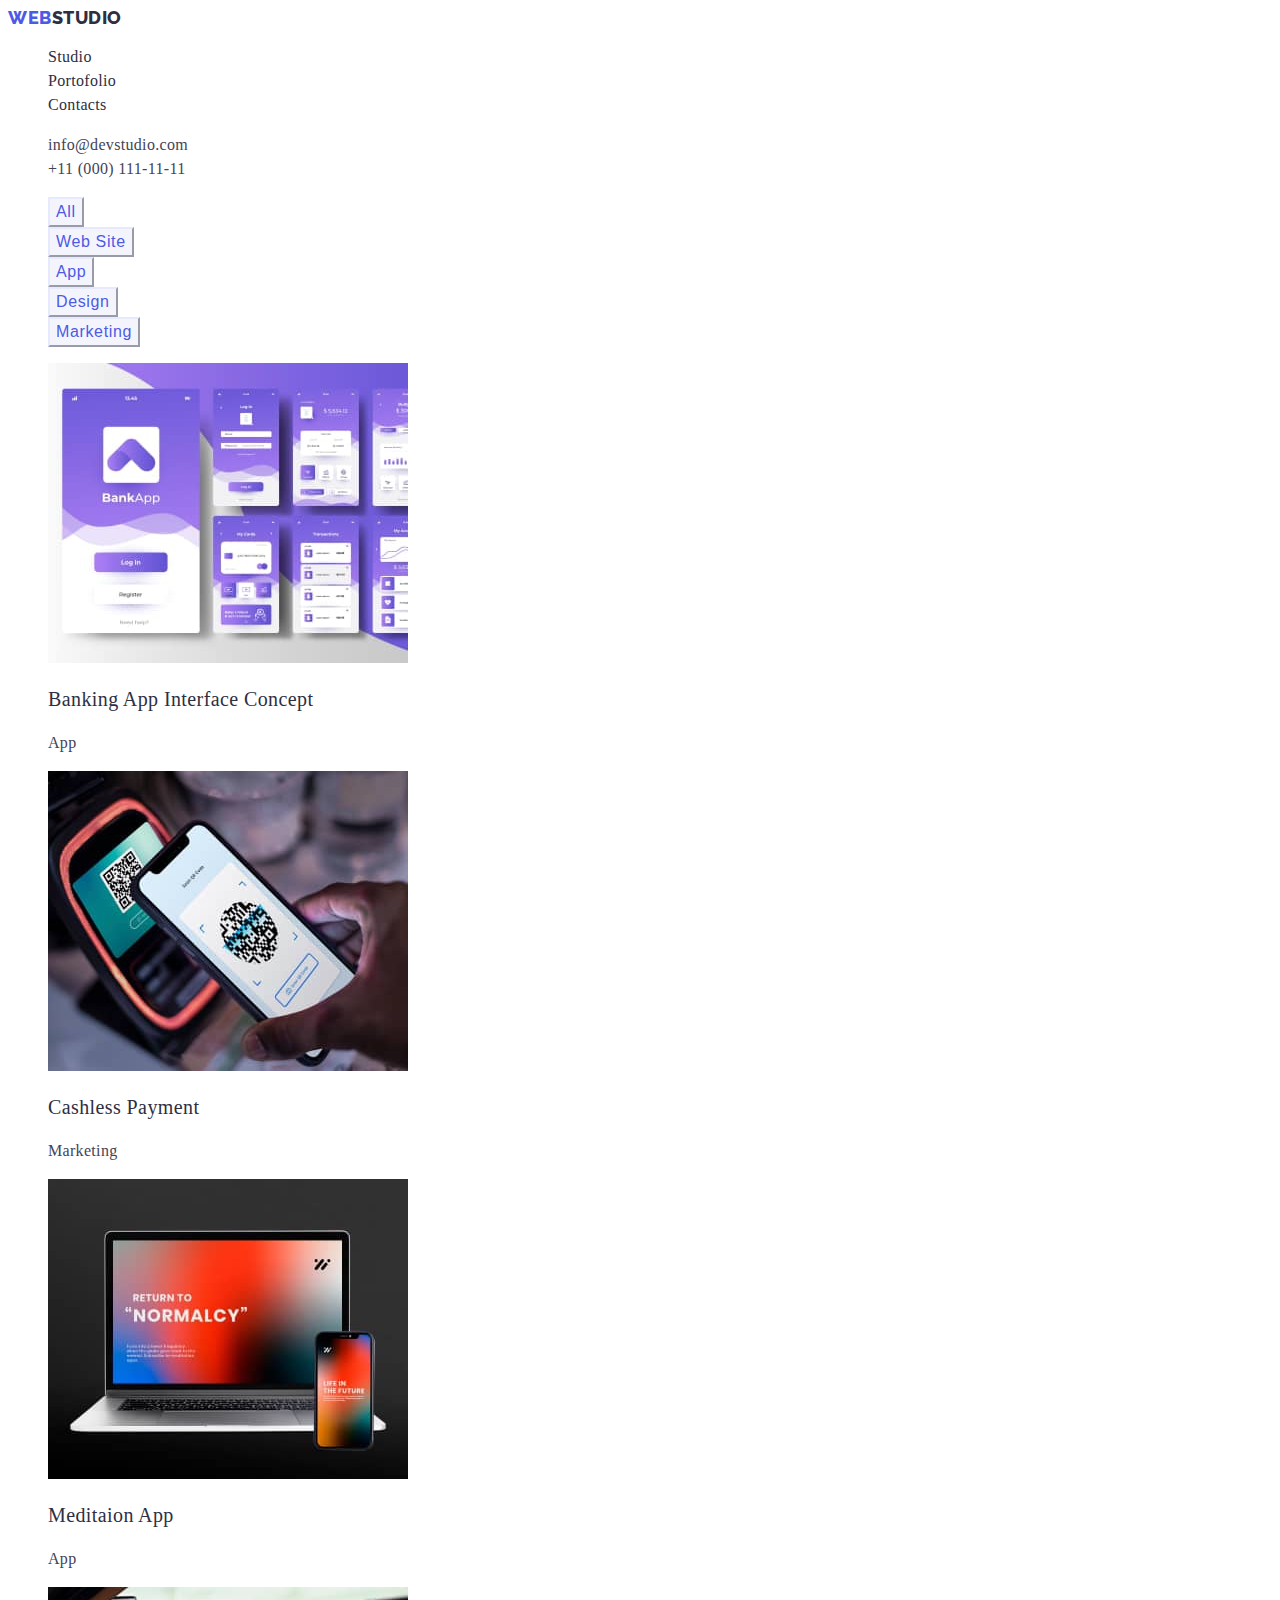
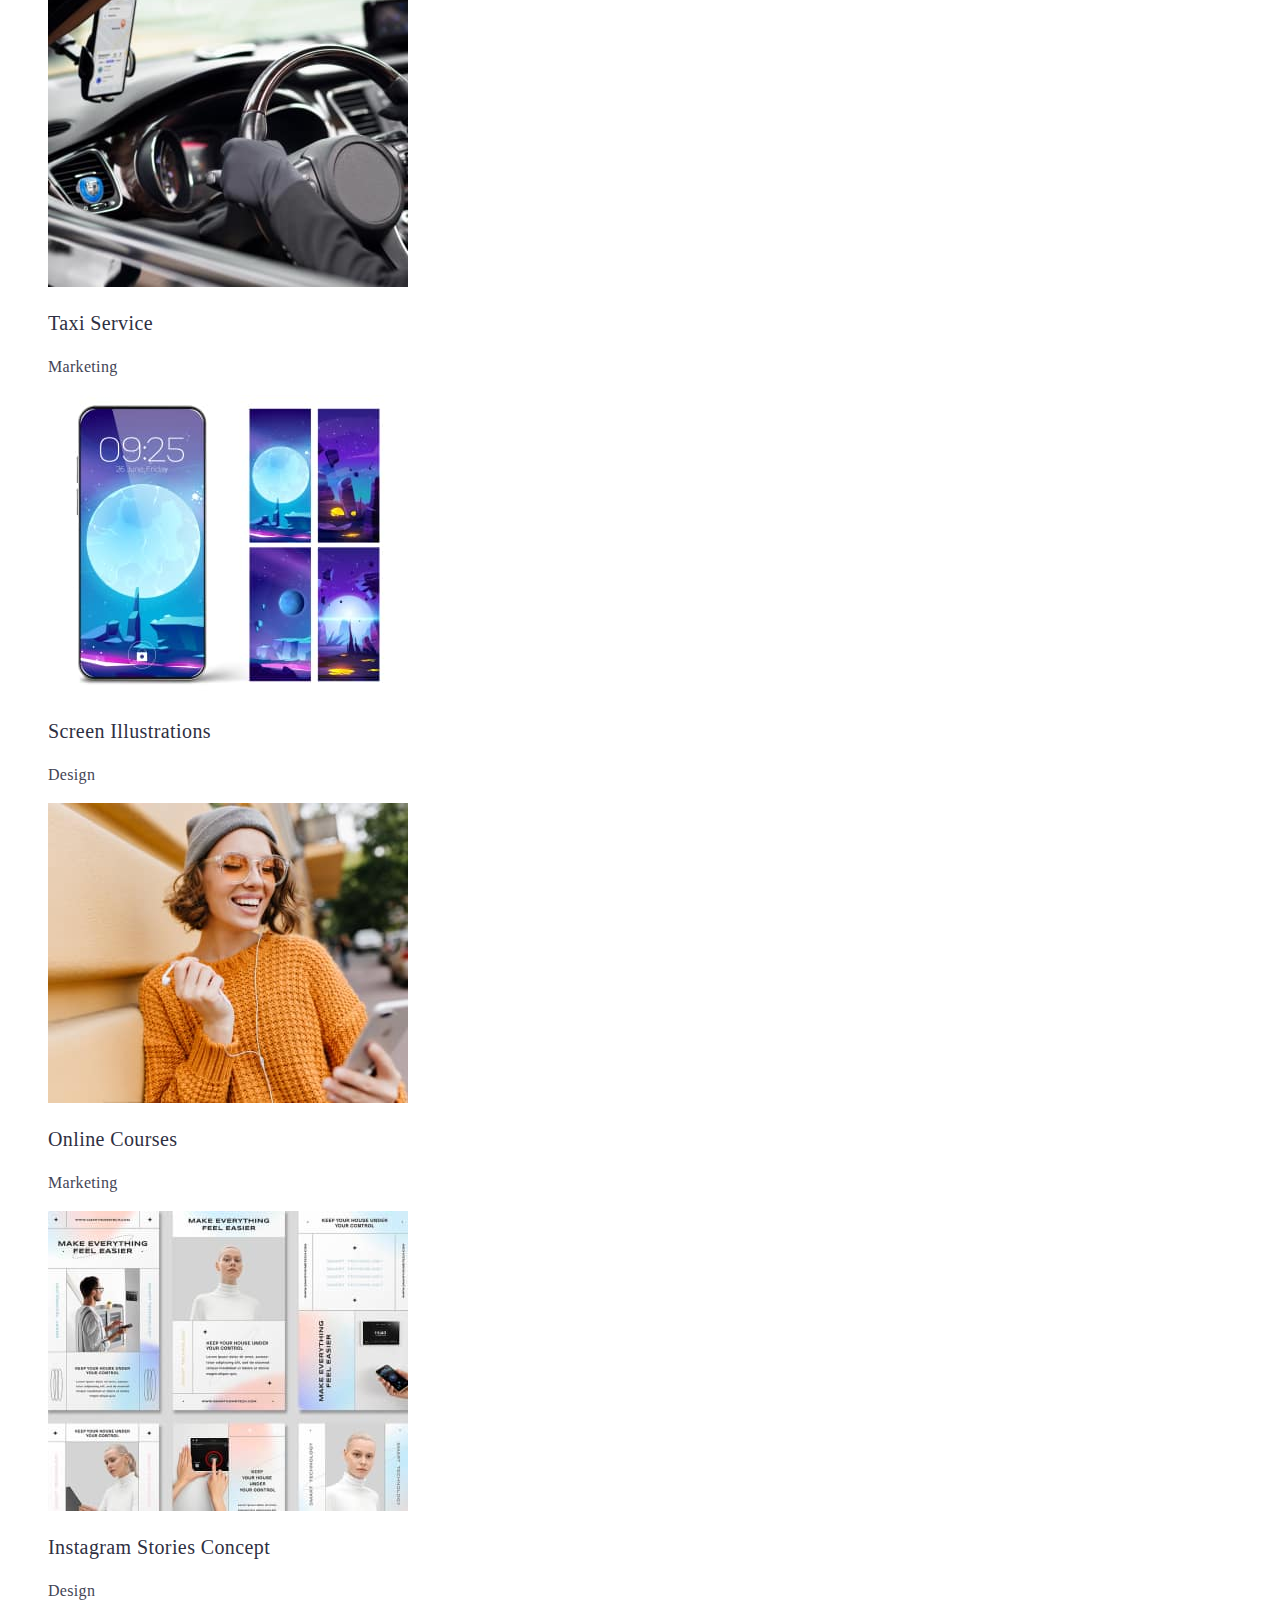
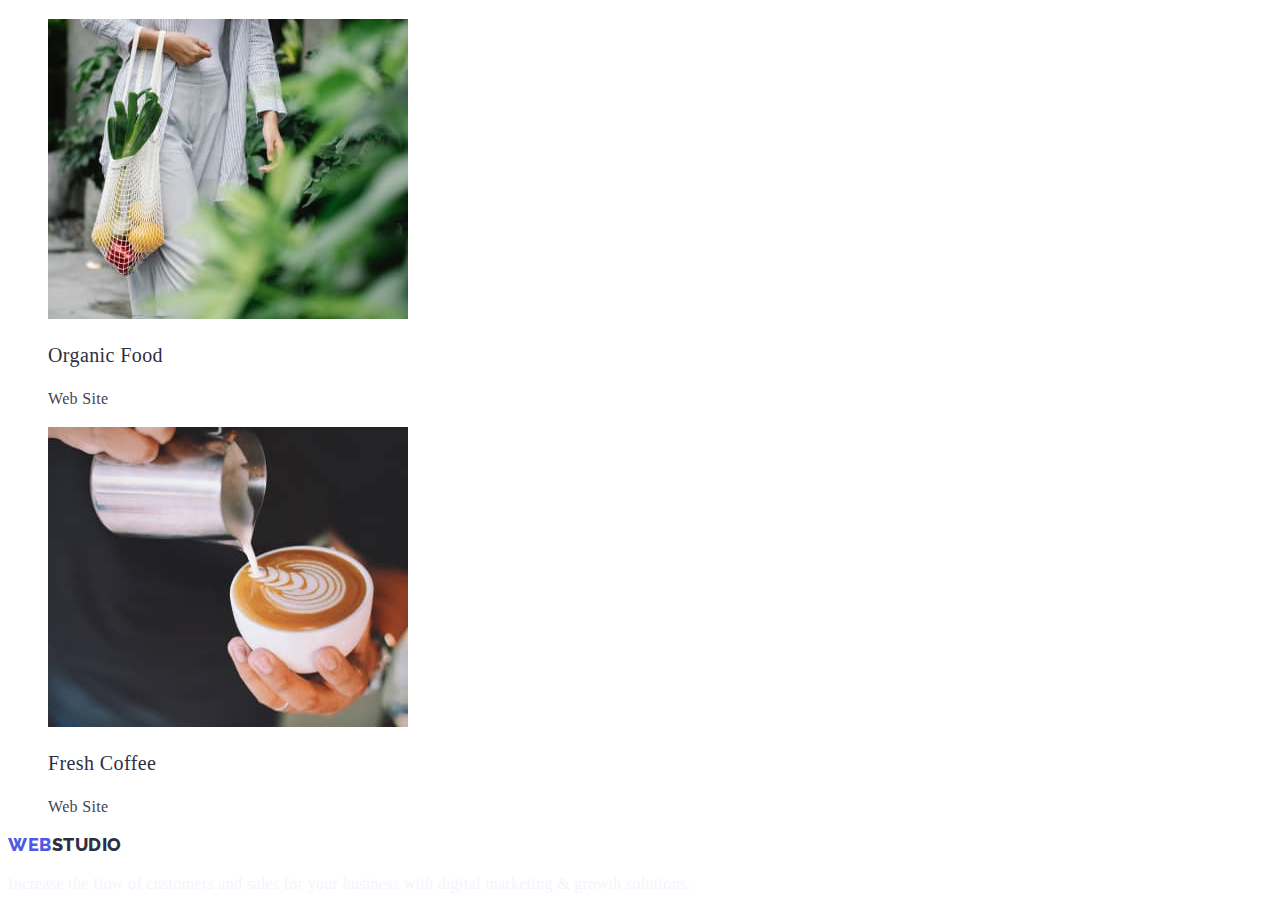
==== portfolio.html @ 12aa4af8 "lesson3" ====
<!DOCTYPE html>
<html lang="en">
  <head>
    <meta charset="UTF-8" />
    <meta name="viewport" content="width=device-width, initial-scale=1.0" />
    <link rel="preconnect" href="https://fonts.googleapis.com" />
    <link rel="preconnect" href="https://fonts.gstatic.com" crossorigin />
    <link
      href="https://fonts.googleapis.com/css2?family=Raleway:wght@700&family=Roboto:wght@400;500;700;900&display=swap"
      rel="stylesheet"
    />
    <link rel="stylesheet" href="./css/styles.css" />
    <title>hw-002</title>
  </head>
  <body>
    <!-- Header -->
    <header>
      <nav>
        <a href="./portfolio.html" class="logo-second-link"
          ><span class="logo-first-link">Web</span>Studio</a
        >
        <ul>
          <li><a href="./index.html" class="topline-words">Studio</a></li>
          <li>
            <a href="./portfolio.html" class="topline-words">Portofolio</a>
          </li>
          <li><a href="" class="topline-words">Contacts</a></li>
        </ul>
      </nav>
      <address>
        <ul>
          <li>
            <a href="mailto:info@devstudio.com" class="address-mail"
              >info@devstudio.com</a
            >
          </li>
          <li>
            <a href="tel:+110001111111" class="address-phone-number"
              >+11 (000) 111-11-11</a
            >
          </li>
        </ul>
      </address>
    </header>

    <main>
      <!-- Buttons -->
      <section>
        <ul>
          <li>
            <button type="button" class="filter-buttons">All</button>
          </li>
          <li>
            <button type="button" class="filter-buttons">Web Site</button>
          </li>
          <li>
            <button type="button" class="filter-buttons">App</button>
          </li>
          <li>
            <button type="button" class="filter-buttons">Design</button>
          </li>
          <li>
            <button type="button" class="filter-buttons">Marketing</button>
          </li>
        </ul>
      </section>

      <!-- Images cards -->

      <!-- Row one -->
      <section>
        <ul>
          <li>
            <img
              src="./images/image-one-hw2.jpg"
              alt="image-one-hw2"
              width="360"
            />
            <h3 class="image-card-header">Banking App Interface Concept</h3>
            <p class="image-card-paragraf">App</p>
          </li>
          <li>
            <img
              src="./images/image-two-hw2.jpg"
              alt="image-two-hw2"
              width="360"
            />
            <h3 class="image-card-header">Cashless Payment</h3>
            <p class="image-card-paragraf">Marketing</p>
          </li>
          <li>
            <img
              src="./images/image-three-hw2.jpg"
              alt="image-three-hw2"
              width="360"
            />
            <h3 class="image-card-header">Meditaion App</h3>
            <p class="image-card-paragraf">App</p>
          </li>

          <!-- Row two -->

          <li>
            <img
              src="./images/image-four-hw2.jpg"
              alt="image-four-hw2"
              width="360"
            />
            <h3 class="image-card-header">Taxi Service</h3>
            <p class="image-card-paragraf">Marketing</p>
          </li>
          <li>
            <img
              src="./images/image-five-hw2.jpg"
              alt="image-five-hw2"
              width="360"
            />
            <h3 class="image-card-header">Screen Illustrations</h3>
            <p class="image-card-paragraf">Design</p>
          </li>
          <li>
            <img
              src="./images/image-six-hw2.jpg"
              alt="image-six-hw2"
              width="360"
            />
            <h3 class="image-card-header">Online Courses</h3>
            <p class="image-card-paragraf">Marketing</p>
          </li>

          <!-- Row three -->

          <li>
            <img
              src="./images/image-seven-hw2.jpg"
              alt="image-seven-hw2"
              width="360"
            />
            <h3 class="image-card-header">Instagram Stories Concept</h3>
            <p class="image-card-paragraf">Design</p>
          </li>
          <li>
            <img
              src="./images/image-eight-hw2.jpg"
              alt="image-eight-hw2"
              width="360"
            />
            <h3 class="image-card-header">Organic Food</h3>
            <p class="image-card-paragraf">Web Site</p>
          </li>
          <li>
            <img
              src="./images/image-nine-hw2.jpg"
              alt="image-nine-hw2"
              width="360"
            />
            <h3 class="image-card-header">Fresh Coffee</h3>
            <p class="image-card-paragraf">Web Site</p>
          </li>
        </ul>
      </section>
    </main>

    <!-- Footer section -->
    <footer>
      <a href="./index.html" class="logo-second-link"
        ><span class="logo-first-link">Web</span>Studio</a
      >
      <p class="fotter-paragraf">
        Increase the flow of customers and sales for your business with digital
        marketing &amp; growth solutions.
      </p>
      <address></address>
    </footer>
  </body>
</html>
---- css/styles.css ----
:root {
  --text-font-family: "Roboto", sans-serif;
  --header-font-family: "Raleway", sans-serif;
  --iris-color: #4d5ae5;
  --navy-blue-color: #2e2f42;
  --white-color: #fff;
  --slate-color: #434455;
  --cloud-color: #f4f4fd;
  --cornflower-color: #e7e9fc;
  --ocean-color: #404bbf;
  --shadow-color: rgba(0, 0, 0, 0.15);
}

/* Global styles */

.body {
  font-family: var(--text-font-family);
}
a {
  text-decoration: none;
}

ul {
  list-style-type: none;
}

/* Classes */

.logo-first-link {
  font-family: var(--header-font-family);
  color: var(--iris-color);
  font-size: 18px;
  font-style: normal;
  font-weight: 800;
  line-height: 116.667%;
  letter-spacing: 0.54px;
  text-transform: uppercase;
}

.logo-second-link {
  font-family: var(--header-font-family);
  color: var(--navy-blue-color);
  font-size: 18px;
  font-style: normal;
  font-weight: 800;
  line-height: 116.667%;
  letter-spacing: 0.54px;
  text-transform: uppercase;
  text-decoration: none;
  list-style-type: none;
}

.topline-words {
  color: var(--navy-blue-color);
  font-size: 16px;
  font-style: normal;
  font-weight: 500;
  line-height: 150%;
  letter-spacing: 0.32px;
  text-decoration: none;
  list-style-type: none;
}

.topline-words:hover,
.topline-words:focus {
  color: var(--iris-color);
}

.address-mail {
  color: var(--slate-color);
  font-size: 16px;
  font-style: normal;
  font-weight: 400;
  line-height: 150%;
  letter-spacing: 0.32px;
  text-decoration: none;
  list-style-type: none;
}

.address-mail:hover,
.address-pmail:focus {
  color: var(--iris-color);
}

.address-phone-number {
  color: var(--slate-color);
  font-size: 16px;
  font-style: normal;
  font-weight: 400;
  line-height: 150%;
  letter-spacing: 0.32px;
  text-decoration: none;
  list-style-type: none;
}

.address-phone-number:hover,
.address-phone-number:focus {
  color: var(--iris-color);
}

.hero-header {
  color: var(--white-color);
  font-size: 56px;
  font-style: normal;
  font-weight: 700;
  line-height: 107.143%;
  letter-spacing: 1.12px;
}

.hero-button {
  color: var(--white-color);
  background: var(--iris-color);
  box-shadow: var(--shadow-color);
  font-size: 16px;
  font-style: normal;
  font-weight: 500;
  line-height: 150%;
  letter-spacing: 0.64px;
  cursor: pointer;
}

.section-two-header {
  color: var(--navy-blue-color);
  font-size: 20px;
  font-style: normal;
  font-weight: 500;
  line-height: 120%;
  letter-spacing: 0.4px;
}

.section-two-pararaf {
  color: var(--slate-color);
  font-size: 16px;
  font-style: normal;
  font-weight: 400;
  line-height: 150%;
  letter-spacing: 0.32px;
}

.section-three-header {
  color: var(--navy-blue-color);
  font-size: 36px;
  font-style: normal;
  font-weight: 700;
  line-height: 111.111%;
  letter-spacing: 0.72px;
  text-transform: capitalize;
}

.section-four-header {
  color: var(--navy-blue-color);
  font-size: 36px;
  font-style: normal;
  font-weight: 700;
  line-height: 111.111%;
  letter-spacing: 0.72px;
  text-transform: capitalize;
}

.section-four-names {
  color: var(--navy-blue-color);
  font-size: 20px;
  font-style: normal;
  font-weight: 500;
  line-height: 120%;
  letter-spacing: 0.4px;
}

.section-four-jobs {
  color: var(--slate-color);
  font-size: 16px;
  font-style: normal;
  font-weight: 400;
  line-height: 150%;
  letter-spacing: 0.32px;
}

.fotter-paragraf {
  color: var(--cloud-color);
  font-size: 16px;
  font-style: normal;
  font-weight: 400;
  line-height: 150%;
  letter-spacing: 0.32px;
}

.filter-buttons {
  border-color: var(--cornflower-color);
  color: var(--iris-color);
  background-color: var(--cloud-color);
  font-size: 16px;
  font-style: normal;
  font-weight: 500;
  line-height: 150%;
  letter-spacing: 0.64px;
  cursor: pointer;
}

.filter-buttons:hover,
.filter-buttons:focus {
  background-color: var(--ocean-color);
  color: var(--white-color);
}

.image-card-header {
  color: var(--navy-blue-color);
  font-size: 20px;
  font-style: normal;
  font-weight: 500;
  line-height: 120%;
  letter-spacing: 0.4px;
}

.image-card-paragraf {
  color: var(--slate-color);
  font-size: 16px;
  font-style: normal;
  font-weight: 400;
  line-height: 150%;
  letter-spacing: 0.32px;
}
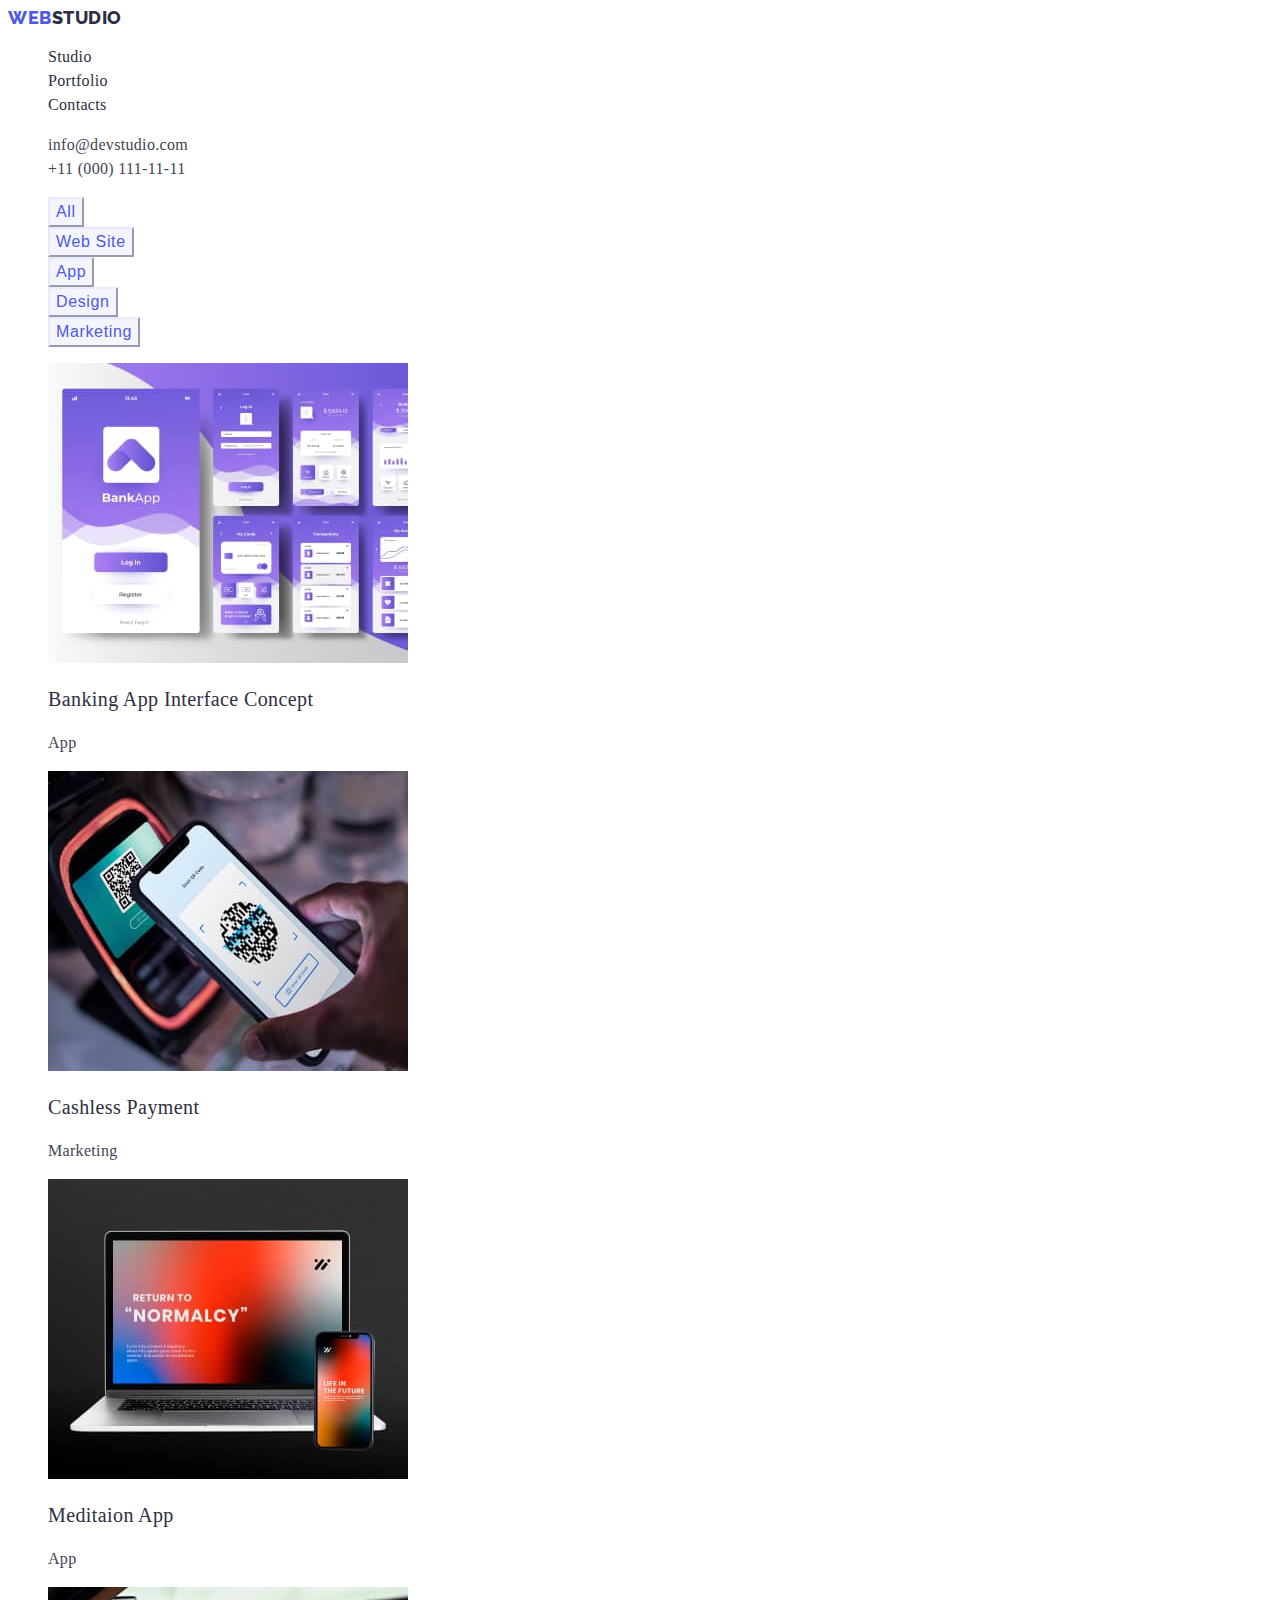
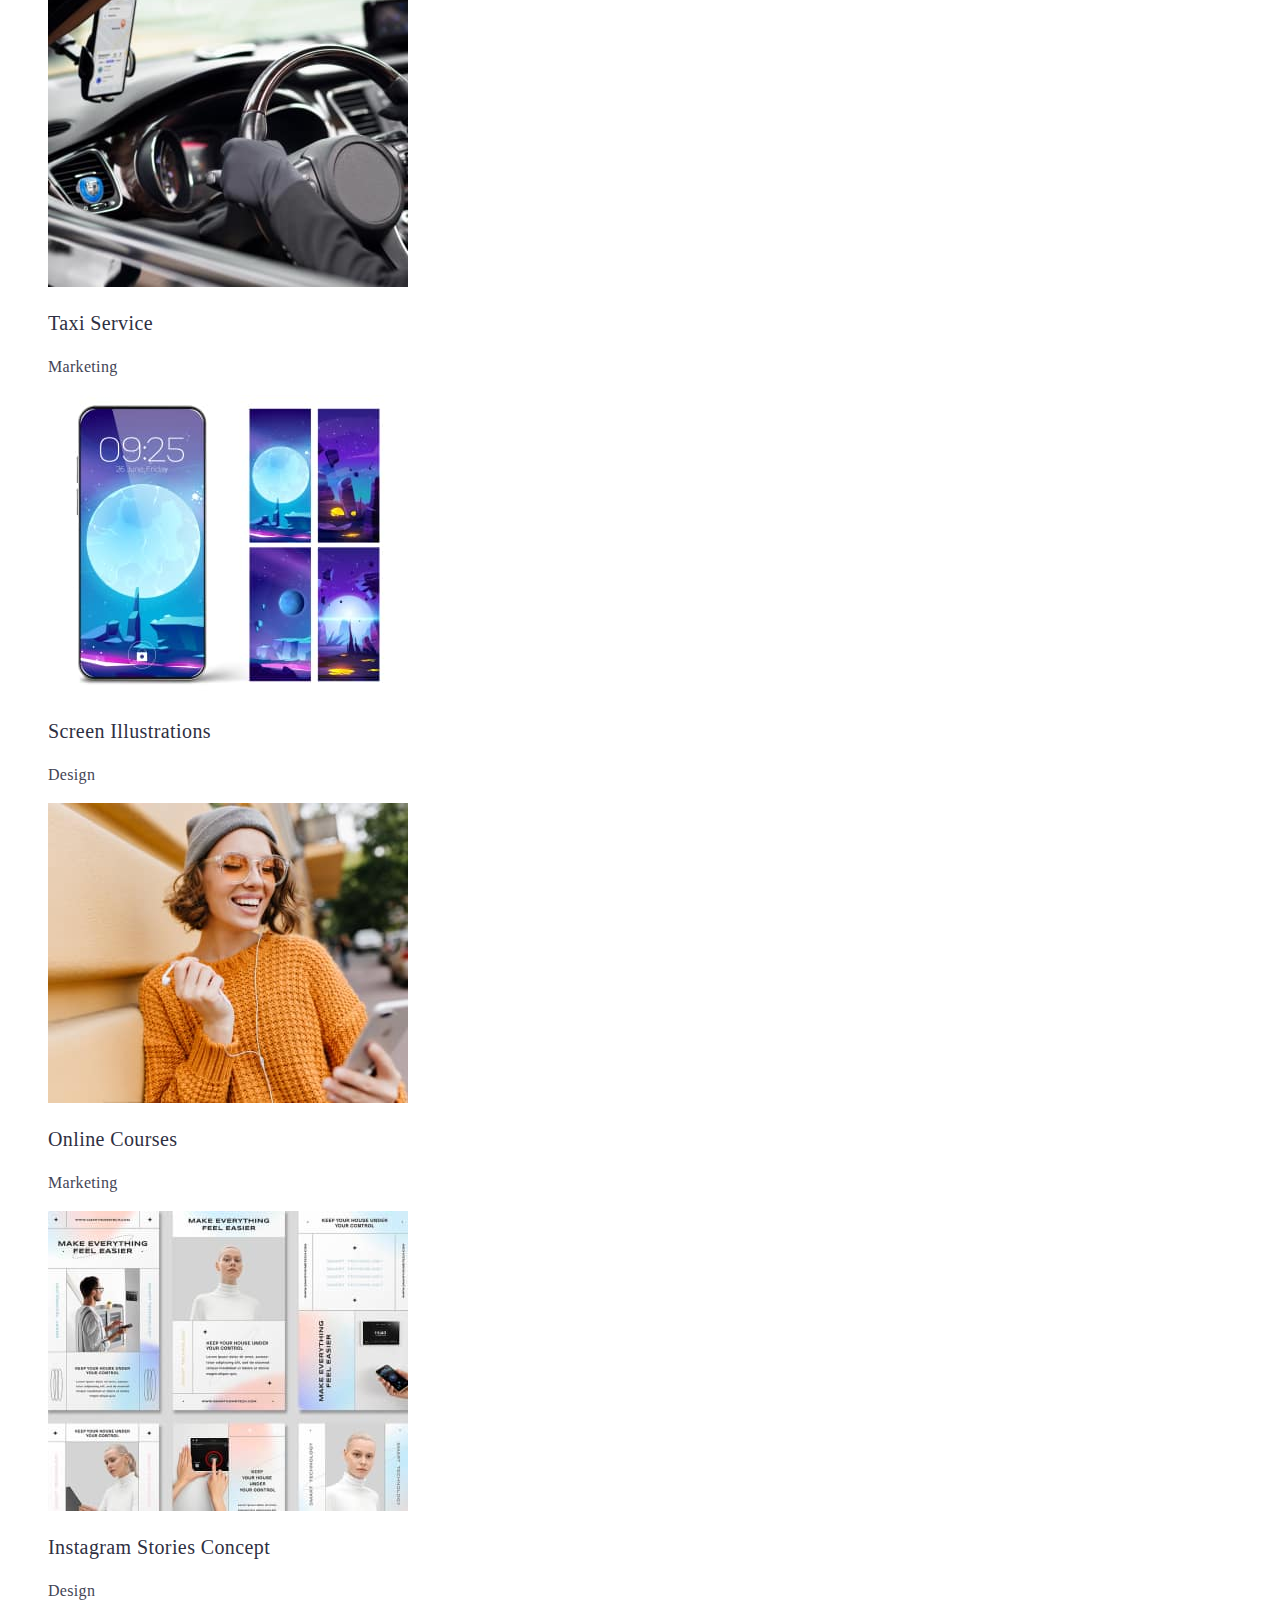
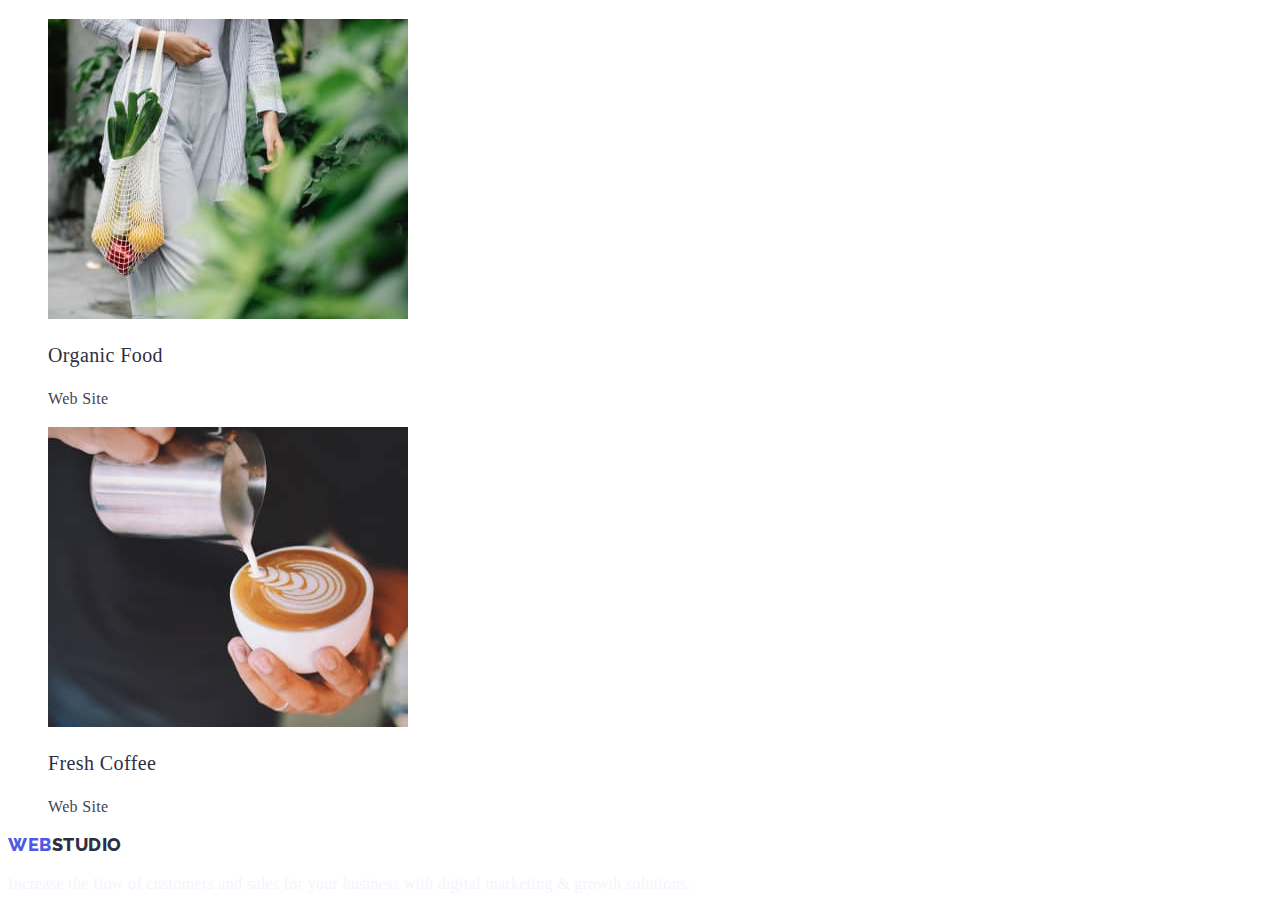
==== commit 87dbd381: "lesson3" ====
--- a/portfolio.html
+++ b/portfolio.html
@@ -22,7 +22,7 @@
         <ul>
           <li><a href="./index.html" class="topline-words">Studio</a></li>
           <li>
-            <a href="./portfolio.html" class="topline-words">Portofolio</a>
+            <a href="./portfolio.html" class="topline-words">Portfolio</a>
           </li>
           <li><a href="" class="topline-words">Contacts</a></li>
         </ul>
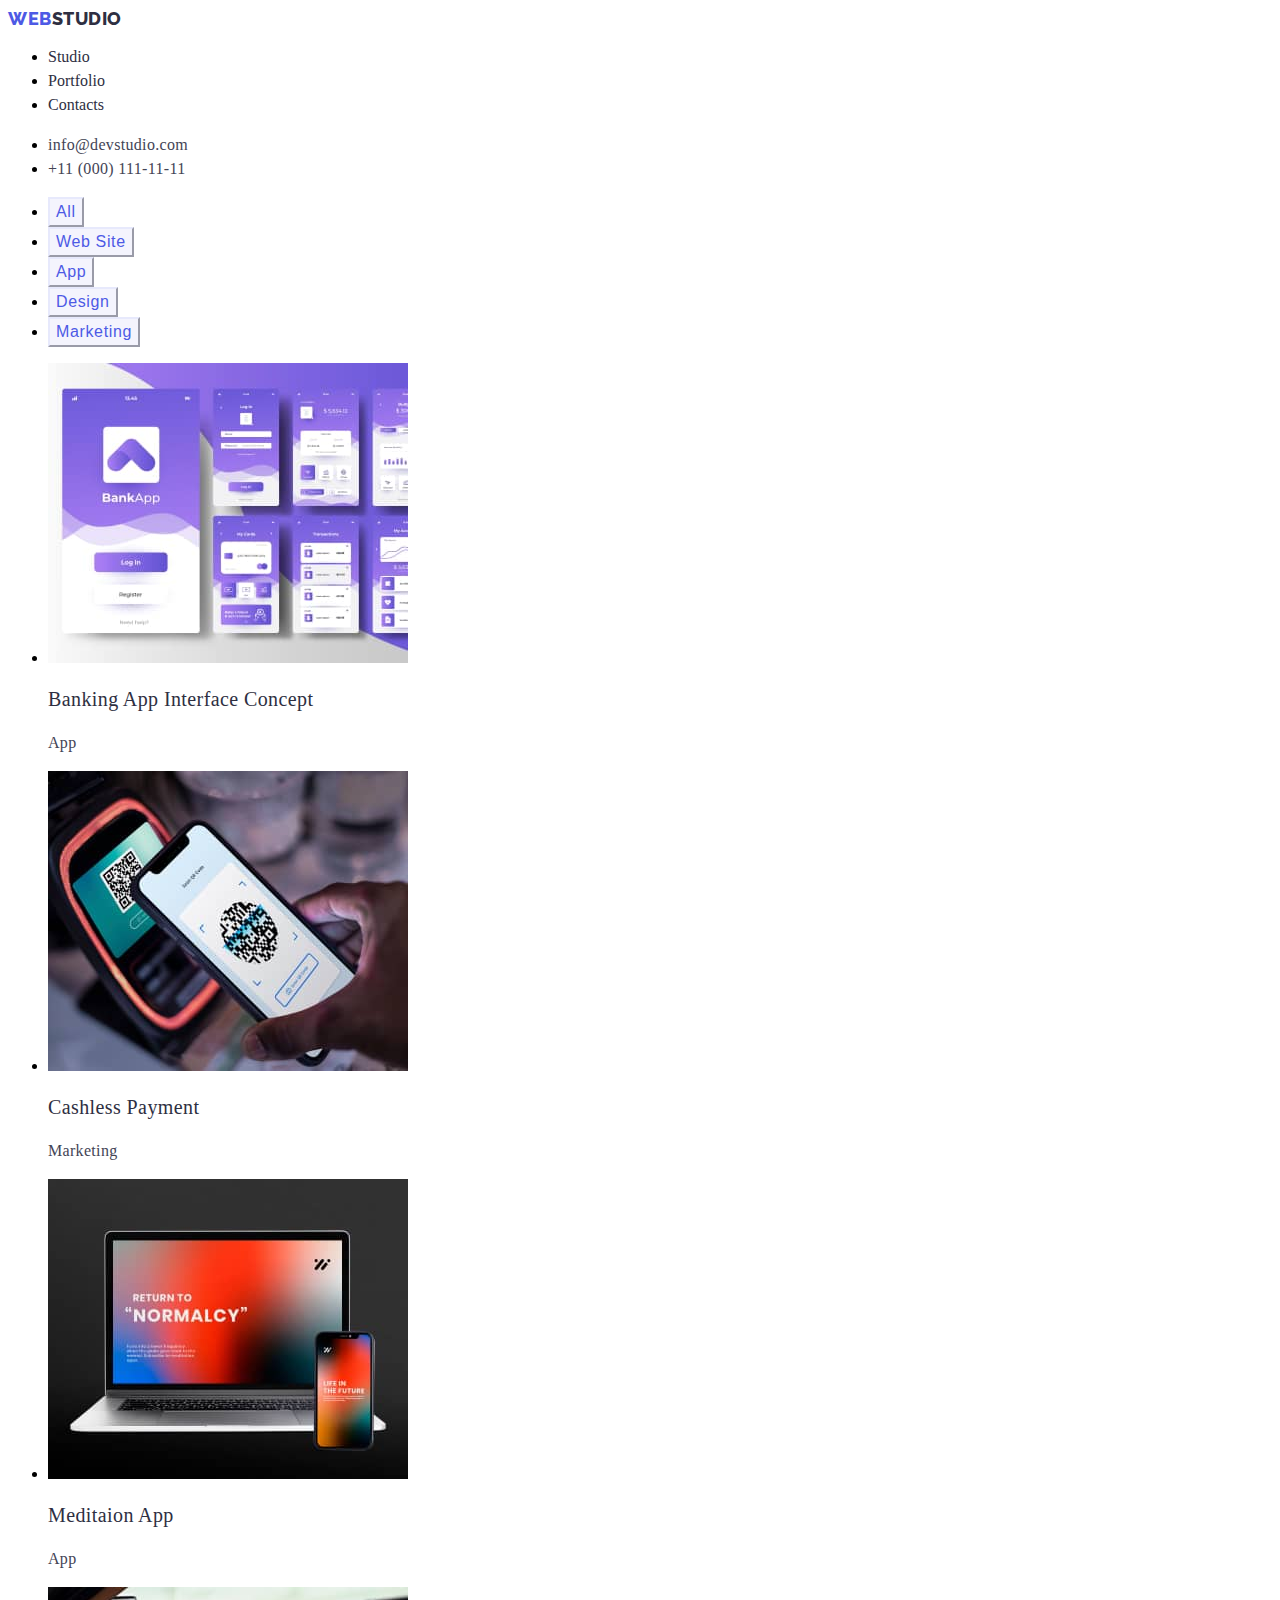
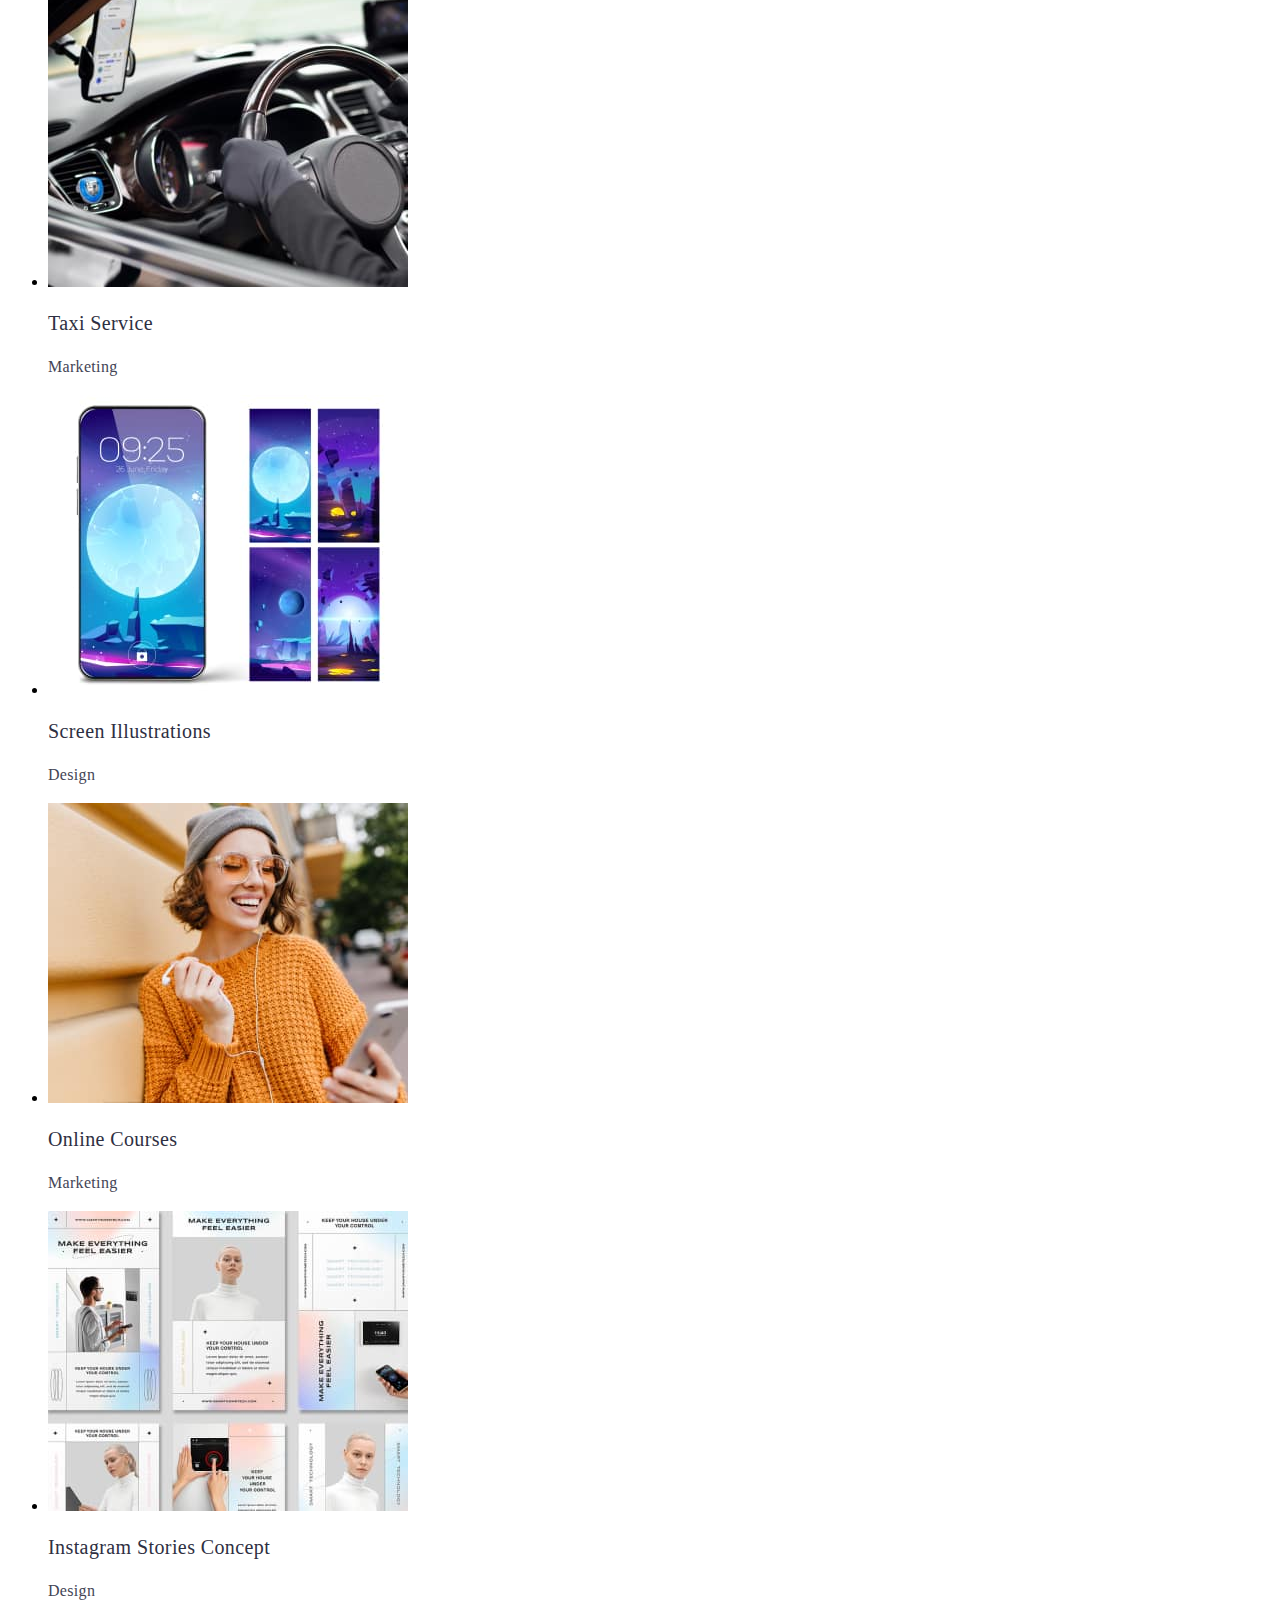
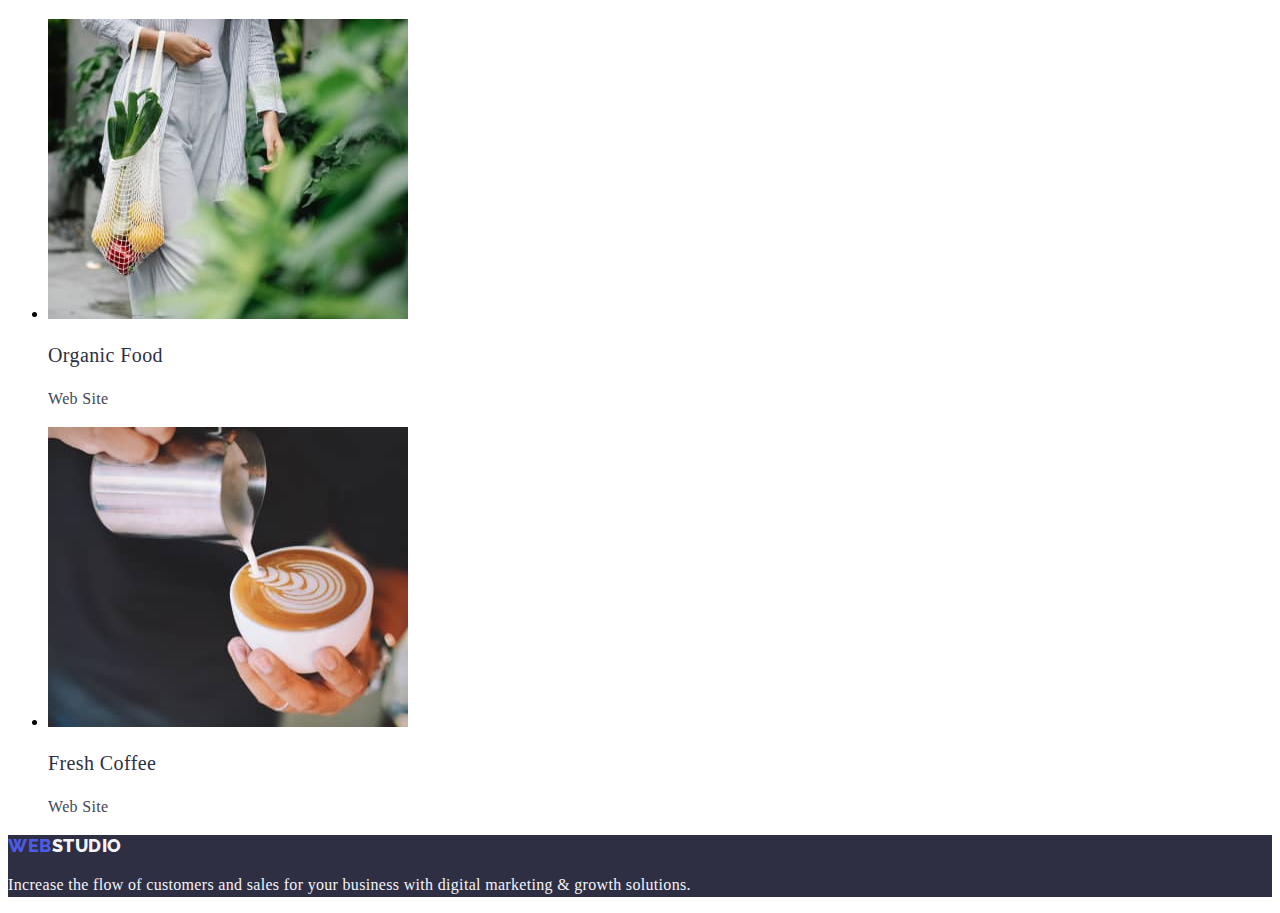
==== commit db7e2cad: "lesson 3" ====
--- a/portfolio.html
+++ b/portfolio.html
@@ -16,21 +16,25 @@
     <!-- Header -->
     <header>
       <nav>
-        <a href="./portfolio.html" class="logo-second-link"
-          ><span class="logo-first-link">Web</span>Studio</a
+        <a href="./portfolio.html" class="logo-first-link"
+          >Web<span class="logo-second-link">Studio</span></a
         >
-        <ul>
-          <li><a href="./index.html" class="topline-words">Studio</a></li>
+        <ul class="list">
           <li>
-            <a href="./portfolio.html" class="topline-words">Portfolio</a>
+            <a href="./index.html" class="topline-words-header">Studio</a>
           </li>
-          <li><a href="" class="topline-words">Contacts</a></li>
+          <li>
+            <a href="./portfolio.html" class="topline-words-header"
+              >Portfolio</a
+            >
+          </li>
+          <li><a href="" class="topline-words-header">Contacts</a></li>
         </ul>
       </nav>
       <address>
         <ul>
           <li>
-            <a href="mailto:info@devstudio.com" class="address-mail"
+            <a href="mailto:info@devstudio.com" class="address-mail-header"
               >info@devstudio.com</a
             >
           </li>
@@ -46,29 +50,33 @@
     <main>
       <!-- Buttons -->
       <section>
+        <h1 hidden>Text</h1>
         <ul>
           <li>
-            <button type="button" class="filter-buttons">All</button>
+            <button type="button" class="filter-buttons-section">All</button>
           </li>
           <li>
-            <button type="button" class="filter-buttons">Web Site</button>
+            <button type="button" class="filter-buttons-section">
+              Web Site
+            </button>
           </li>
           <li>
-            <button type="button" class="filter-buttons">App</button>
+            <button type="button" class="filter-buttons-section">App</button>
           </li>
           <li>
-            <button type="button" class="filter-buttons">Design</button>
+            <button type="button" class="filter-buttons-section">Design</button>
           </li>
           <li>
-            <button type="button" class="filter-buttons">Marketing</button>
+            <button type="button" class="filter-buttons-section">
+              Marketing
+            </button>
           </li>
         </ul>
-      </section>
 
-      <!-- Images cards -->
+        <!-- Images cards -->
 
-      <!-- Row one -->
-      <section>
+        <!-- Row one -->
+
         <ul>
           <li>
             <img
@@ -162,11 +170,11 @@
     </main>
 
     <!-- Footer section -->
-    <footer>
-      <a href="./index.html" class="logo-second-link"
-        ><span class="logo-first-link">Web</span>Studio</a
+    <footer class="footer-section-down">
+      <a href="./portfolio.html" class="logo-first-link"
+        >Web<span class="logo-second-link-light">Studio</span></a
       >
-      <p class="fotter-paragraf">
+      <p class="fotter-paragraf-section">
         Increase the flow of customers and sales for your business with digital
         marketing &amp; growth solutions.
       </p>
--- a/css/styles.css
+++ b/css/styles.css
@@ -15,13 +15,8 @@
 
 .body {
   font-family: var(--text-font-family);
-}
-a {
-  text-decoration: none;
-}
-
-ul {
-  list-style-type: none;
+  color: var(--slate-color);
+  background-color: var(--white-color);
 }
 
 /* Classes */
@@ -29,6 +24,31 @@
 .logo-first-link {
   font-family: var(--header-font-family);
   color: var(--iris-color);
+  font-size: 18px;
+  font-style: normal;
+  font-weight: 800;
+  line-height: 1.17;
+  letter-spacing: 0.54px;
+  text-transform: uppercase;
+  text-decoration: none;
+  list-style-type: none;
+}
+
+.logo-second-link {
+  font-family: var(--header-font-family);
+  color: var(--navy-blue-color);
+  font-size: 18px;
+  font-style: normal;
+  font-weight: 800;
+  line-height: 1.17;
+  letter-spacing: 0.54px;
+  text-transform: uppercase;
+  text-decoration: none;
+  list-style-type: none;
+}
+
+.logo-second-link-light {
+  color: var(--cloud-color);
   font-size: 18px;
   font-style: normal;
   font-weight: 800;
@@ -37,48 +57,35 @@
   text-transform: uppercase;
 }
 
-.logo-second-link {
-  font-family: var(--header-font-family);
-  color: var(--navy-blue-color);
-  font-size: 18px;
-  font-style: normal;
-  font-weight: 800;
-  line-height: 116.667%;
-  letter-spacing: 0.54px;
-  text-transform: uppercase;
-  text-decoration: none;
-  list-style-type: none;
-}
-
-.topline-words {
-  color: var(--navy-blue-color);
-  font-size: 16px;
-  font-style: normal;
-  font-weight: 500;
-  line-height: 150%;
-  letter-spacing: 0.32px;
-  text-decoration: none;
-  list-style-type: none;
-}
-
-.topline-words:hover,
-.topline-words:focus {
-  color: var(--iris-color);
-}
-
-.address-mail {
-  color: var(--slate-color);
-  font-size: 16px;
-  font-style: normal;
-  font-weight: 400;
-  line-height: 150%;
-  letter-spacing: 0.32px;
-  text-decoration: none;
-  list-style-type: none;
-}
-
-.address-mail:hover,
-.address-pmail:focus {
+.topline-words-header {
+  color: var(--navy-blue-color);
+  font-size: 16px;
+  font-style: normal;
+  font-weight: 500;
+  line-height: 1.5;
+  letter-spacing: 0, 02em;
+  text-decoration: none;
+  list-style-type: none;
+}
+
+.topline-words-header:hover,
+.topline-words-header:focus {
+  color: var(--iris-color);
+}
+
+.address-mail-header {
+  color: var(--slate-color);
+  font-size: 16px;
+  font-style: normal;
+  font-weight: 400;
+  line-height: 1.5;
+  letter-spacing: 0.32px;
+  text-decoration: none;
+  list-style-type: none;
+}
+
+.address-mail-header:hover,
+.address-mail-header:focus {
   color: var(--iris-color);
 }
 
@@ -87,7 +94,7 @@
   font-size: 16px;
   font-style: normal;
   font-weight: 400;
-  line-height: 150%;
+  line-height: 1.5;
   letter-spacing: 0.32px;
   text-decoration: none;
   list-style-type: none;
@@ -98,16 +105,18 @@
   color: var(--iris-color);
 }
 
-.hero-header {
+.hero-section-header {
   color: var(--white-color);
   font-size: 56px;
   font-style: normal;
   font-weight: 700;
   line-height: 107.143%;
   letter-spacing: 1.12px;
-}
-
-.hero-button {
+  text-align: center;
+}
+
+.hero-section-button {
+  font-family: var(--text-font-family);
   color: var(--white-color);
   background: var(--iris-color);
   box-shadow: var(--shadow-color);
@@ -117,6 +126,11 @@
   line-height: 150%;
   letter-spacing: 0.64px;
   cursor: pointer;
+}
+
+.hero-section-button:hover,
+.hero-section-button:focus {
+  color: var(--ocean-color);
 }
 
 .section-two-header {
@@ -147,6 +161,10 @@
   text-transform: capitalize;
 }
 
+.section-four-page {
+  background-color: #f4f4fd;
+}
+
 .section-four-header {
   color: var(--navy-blue-color);
   font-size: 36px;
@@ -164,6 +182,7 @@
   font-weight: 500;
   line-height: 120%;
   letter-spacing: 0.4px;
+  text-align: center;
 }
 
 .section-four-jobs {
@@ -175,7 +194,7 @@
   letter-spacing: 0.32px;
 }
 
-.fotter-paragraf {
+.fotter-paragraf-section {
   color: var(--cloud-color);
   font-size: 16px;
   font-style: normal;
@@ -184,7 +203,11 @@
   letter-spacing: 0.32px;
 }
 
-.filter-buttons {
+.footer-section-down {
+  background-color: #2e2f42;
+}
+
+.filter-buttons-section {
   border-color: var(--cornflower-color);
   color: var(--iris-color);
   background-color: var(--cloud-color);
@@ -196,8 +219,8 @@
   cursor: pointer;
 }
 
-.filter-buttons:hover,
-.filter-buttons:focus {
+.filter-buttons-section:hover,
+.filter-buttons-section:focus {
   background-color: var(--ocean-color);
   color: var(--white-color);
 }
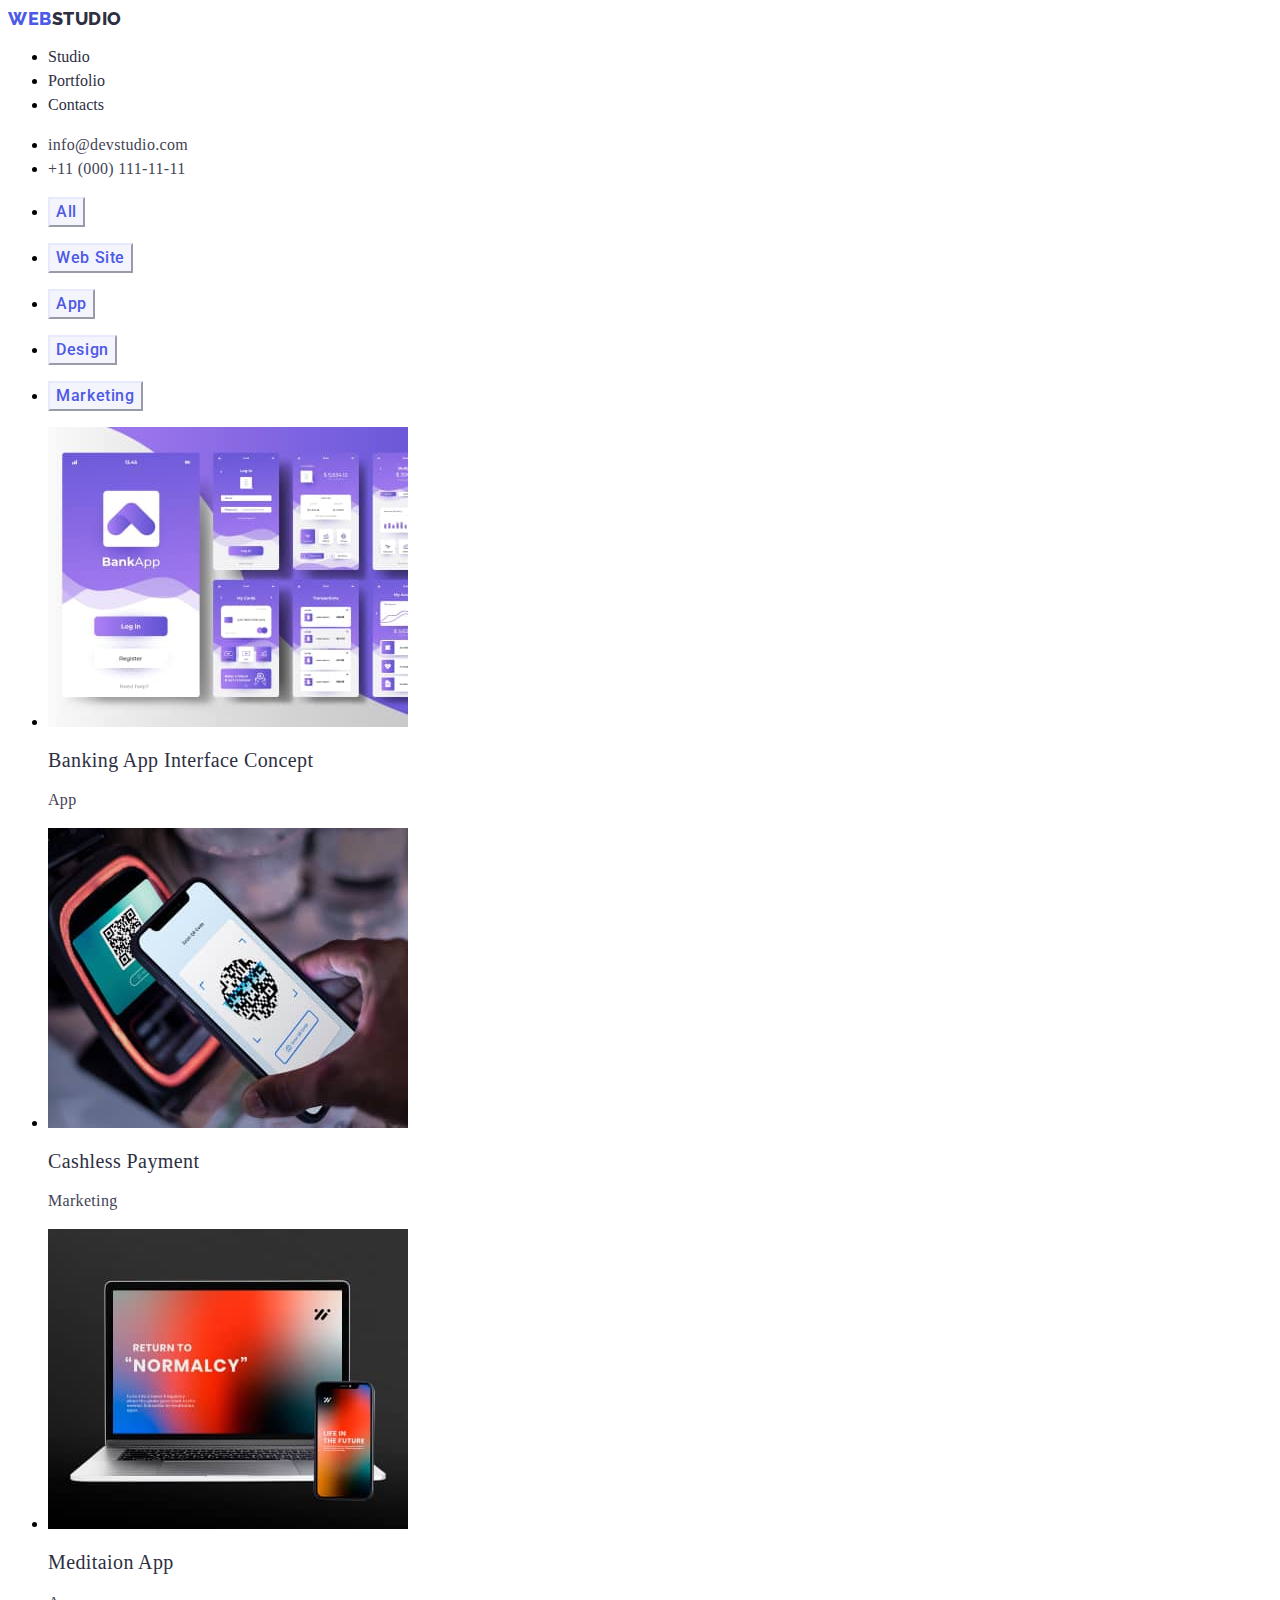
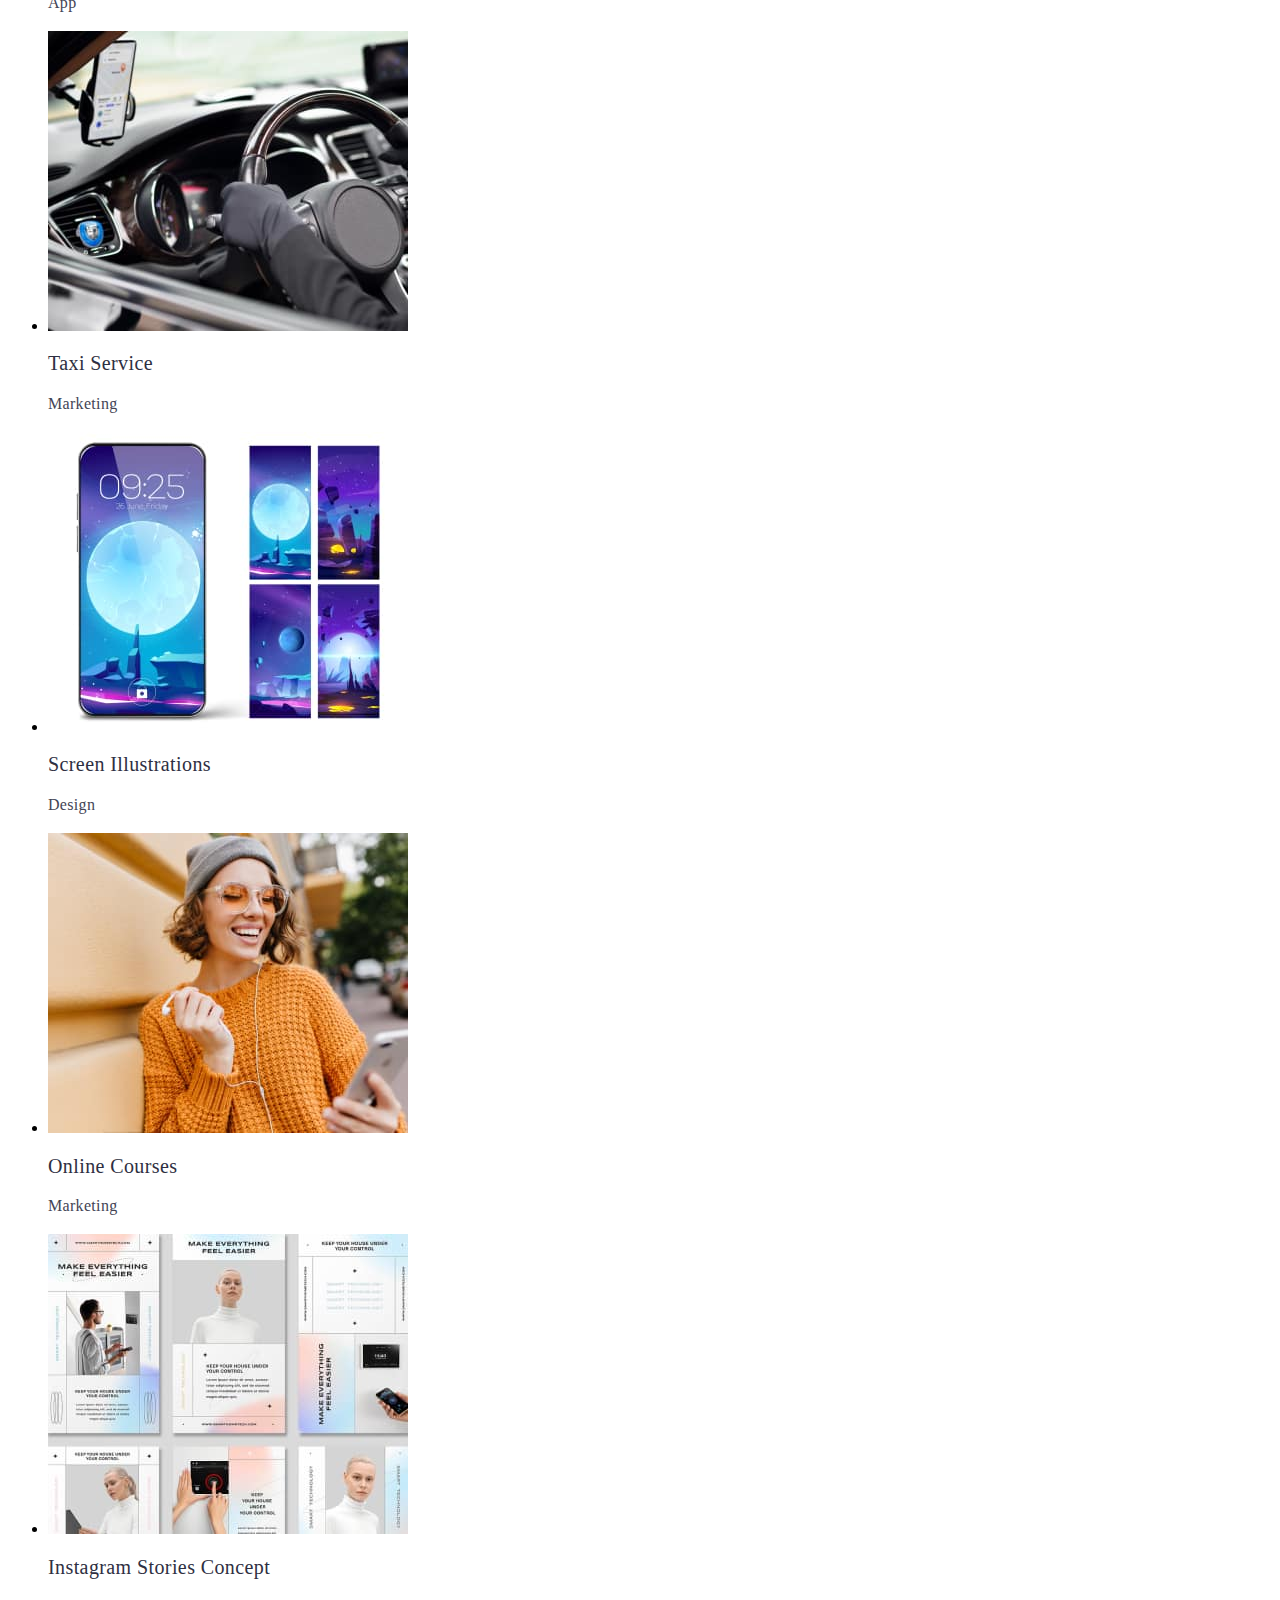
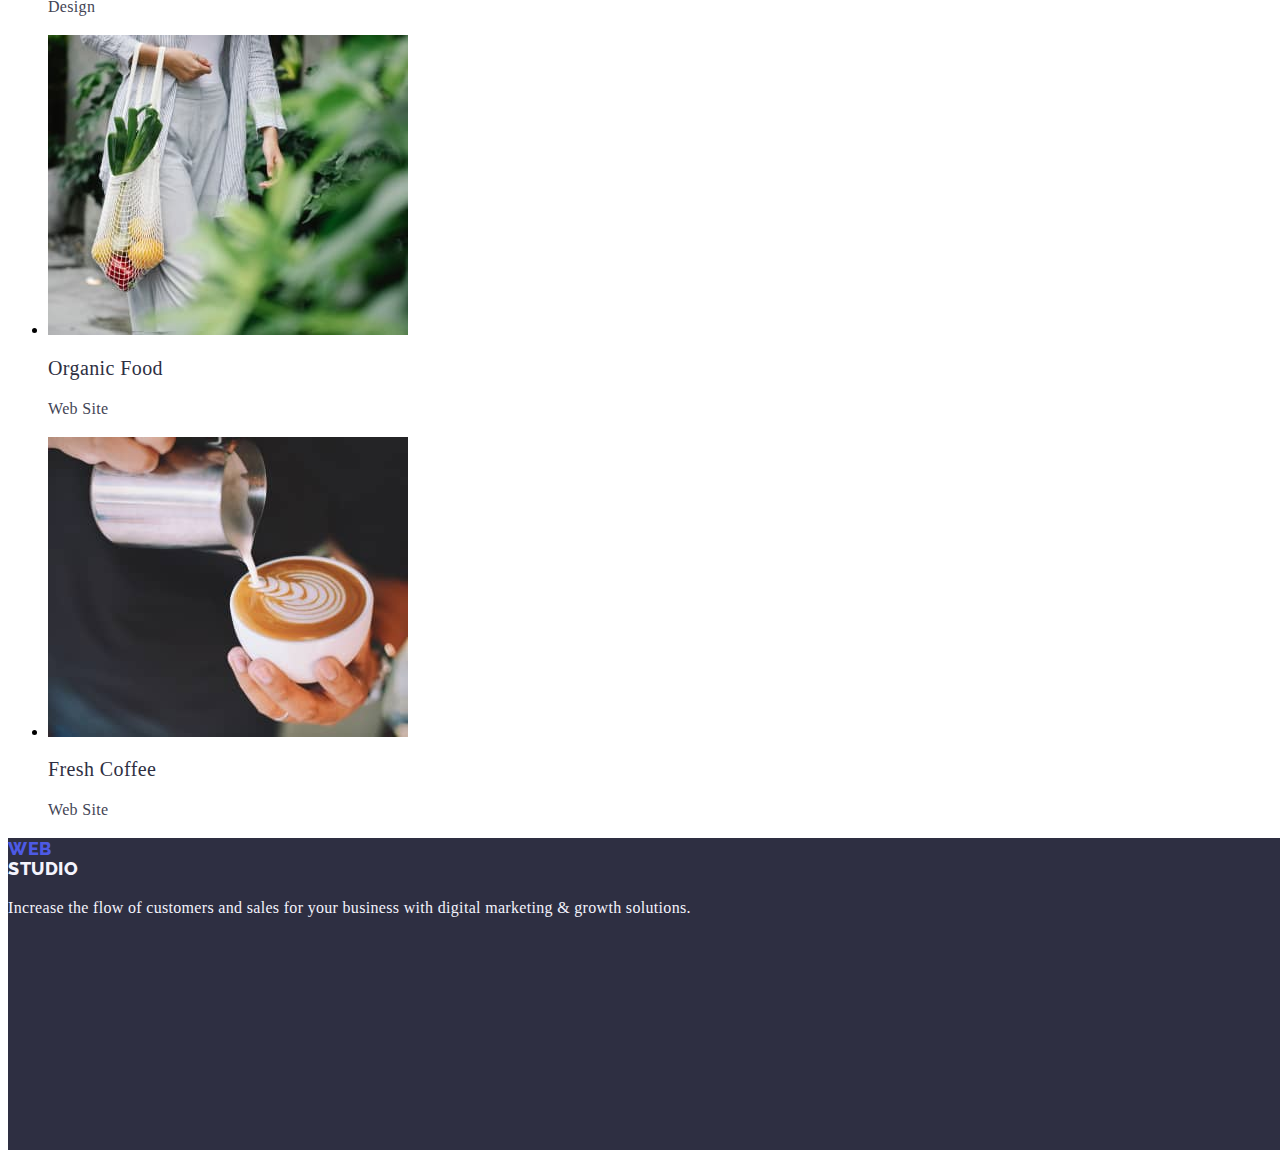
==== commit abe3b4ce: "lesson3" ====
--- a/portfolio.html
+++ b/portfolio.html
@@ -51,21 +51,29 @@
       <!-- Buttons -->
       <section>
         <h1 hidden>Text</h1>
-        <ul>
+        <ul class="list">
           <li>
             <button type="button" class="filter-buttons-section">All</button>
           </li>
+        </ul>
+        <ul>
           <li>
             <button type="button" class="filter-buttons-section">
               Web Site
             </button>
           </li>
+        </ul>
+        <ul>
           <li>
             <button type="button" class="filter-buttons-section">App</button>
           </li>
+        </ul>
+        <ul>
           <li>
             <button type="button" class="filter-buttons-section">Design</button>
           </li>
+        </ul>
+        <ul>
           <li>
             <button type="button" class="filter-buttons-section">
               Marketing
@@ -84,85 +92,99 @@
               alt="image-one-hw2"
               width="360"
             />
-            <h3 class="image-card-header">Banking App Interface Concept</h3>
+            <h2 class="image-card-header">Banking App Interface Concept</h2>
             <p class="image-card-paragraf">App</p>
           </li>
+        </ul>
+        <ul>
           <li>
             <img
               src="./images/image-two-hw2.jpg"
               alt="image-two-hw2"
               width="360"
             />
-            <h3 class="image-card-header">Cashless Payment</h3>
+            <h2 class="image-card-header">Cashless Payment</h2>
             <p class="image-card-paragraf">Marketing</p>
           </li>
+        </ul>
+        <ul>
           <li>
             <img
               src="./images/image-three-hw2.jpg"
               alt="image-three-hw2"
               width="360"
             />
-            <h3 class="image-card-header">Meditaion App</h3>
+            <h2 class="image-card-header">Meditaion App</h2>
             <p class="image-card-paragraf">App</p>
           </li>
-
-          <!-- Row two -->
-
+        </ul>
+
+        <!-- Row two -->
+        <ul>
           <li>
             <img
               src="./images/image-four-hw2.jpg"
               alt="image-four-hw2"
               width="360"
             />
-            <h3 class="image-card-header">Taxi Service</h3>
+            <h2 class="image-card-header">Taxi Service</h2>
             <p class="image-card-paragraf">Marketing</p>
           </li>
+        </ul>
+        <ul>
           <li>
             <img
               src="./images/image-five-hw2.jpg"
               alt="image-five-hw2"
               width="360"
             />
-            <h3 class="image-card-header">Screen Illustrations</h3>
+            <h2 class="image-card-header">Screen Illustrations</h2>
             <p class="image-card-paragraf">Design</p>
           </li>
+        </ul>
+        <ul>
           <li>
             <img
               src="./images/image-six-hw2.jpg"
               alt="image-six-hw2"
               width="360"
             />
-            <h3 class="image-card-header">Online Courses</h3>
+            <h2 class="image-card-header">Online Courses</h2>
             <p class="image-card-paragraf">Marketing</p>
           </li>
-
-          <!-- Row three -->
-
+        </ul>
+
+        <!-- Row three -->
+        <ul>
           <li>
             <img
               src="./images/image-seven-hw2.jpg"
               alt="image-seven-hw2"
               width="360"
             />
-            <h3 class="image-card-header">Instagram Stories Concept</h3>
+            <h2 class="image-card-header">Instagram Stories Concept</h2>
             <p class="image-card-paragraf">Design</p>
           </li>
+        </ul>
+        <ul>
           <li>
             <img
               src="./images/image-eight-hw2.jpg"
               alt="image-eight-hw2"
               width="360"
             />
-            <h3 class="image-card-header">Organic Food</h3>
+            <h2 class="image-card-header">Organic Food</h2>
             <p class="image-card-paragraf">Web Site</p>
           </li>
+        </ul>
+        <ul>
           <li>
             <img
               src="./images/image-nine-hw2.jpg"
               alt="image-nine-hw2"
               width="360"
             />
-            <h3 class="image-card-header">Fresh Coffee</h3>
+            <h2 class="image-card-header">Fresh Coffee</h2>
             <p class="image-card-paragraf">Web Site</p>
           </li>
         </ul>
--- a/css/styles.css
+++ b/css/styles.css
@@ -21,6 +21,13 @@
 
 /* Classes */
 
+.header-background-color {
+  width: 1440px;
+  height: 72px;
+  flex-shrink: 0;
+  border-bottom: 1px solid var(--CORNFLOWER, #e7e9fc);
+  background: var(--WHITE, #fff);
+}
 .logo-first-link {
   font-family: var(--header-font-family);
   color: var(--iris-color);
@@ -31,7 +38,7 @@
   letter-spacing: 0.54px;
   text-transform: uppercase;
   text-decoration: none;
-  list-style-type: none;
+  width: 44px;
 }
 
 .logo-second-link {
@@ -44,7 +51,22 @@
   letter-spacing: 0.54px;
   text-transform: uppercase;
   text-decoration: none;
-  list-style-type: none;
+  width: 71px;
+}
+
+.logo-first-link-light {
+  color: var(--iris-color);
+  font-size: 18px;
+  font-style: normal;
+  font-weight: 800;
+  line-height: 116.667%;
+  letter-spacing: 0.54px;
+  text-transform: uppercase;
+  display: flex;
+  width: 44px;
+  height: 21px;
+  flex-direction: column;
+  justify-content: center;
 }
 
 .logo-second-link-light {
@@ -55,6 +77,18 @@
   line-height: 116.667%;
   letter-spacing: 0.54px;
   text-transform: uppercase;
+  display: flex;
+  width: 71px;
+  height: 21px;
+  flex-direction: column;
+  justify-content: center;
+}
+
+.hero-section-background {
+  width: 1440px;
+  height: 600px;
+  flex-shrink: 0;
+  background-color: var(--navy-blue-color);
 }
 
 .topline-words-header {
@@ -112,6 +146,8 @@
   font-weight: 700;
   line-height: 107.143%;
   letter-spacing: 1.12px;
+  text-align: center;
+  width: 496px;
   text-align: center;
 }
 
@@ -126,6 +162,10 @@
   line-height: 150%;
   letter-spacing: 0.64px;
   cursor: pointer;
+  display: inline-flex;
+  padding: 16px 32px;
+  align-items: flex-start;
+  gap: 10px;
 }
 
 .hero-section-button:hover,
@@ -140,15 +180,17 @@
   font-weight: 500;
   line-height: 120%;
   letter-spacing: 0.4px;
-}
-
-.section-two-pararaf {
-  color: var(--slate-color);
-  font-size: 16px;
-  font-style: normal;
-  font-weight: 400;
-  line-height: 150%;
-  letter-spacing: 0.32px;
+  width: 264px;
+}
+
+.section-two-paragraf {
+  color: var(--slate-color);
+  font-size: 16px;
+  font-style: normal;
+  font-weight: 400;
+  line-height: 150%;
+  letter-spacing: 0.32px;
+  width: 264px;
 }
 
 .section-three-header {
@@ -159,10 +201,17 @@
   line-height: 111.111%;
   letter-spacing: 0.72px;
   text-transform: capitalize;
+  text-align: center;
 }
 
 .section-four-page {
   background-color: #f4f4fd;
+}
+
+.image-section-three {
+  display: inline-flex;
+  flex-direction: column;
+  align-items: flex-start;
 }
 
 .section-four-header {
@@ -205,9 +254,13 @@
 
 .footer-section-down {
   background-color: #2e2f42;
+  width: 1440px;
+  height: 312px;
+  flex-shrink: 0;
 }
 
 .filter-buttons-section {
+  font-family: var(--text-font-family);
   border-color: var(--cornflower-color);
   color: var(--iris-color);
   background-color: var(--cloud-color);
@@ -230,8 +283,8 @@
   font-size: 20px;
   font-style: normal;
   font-weight: 500;
-  line-height: 120%;
-  letter-spacing: 0.4px;
+  line-height: 1.2;
+  letter-spacing: 0.02em;
 }
 
 .image-card-paragraf {
@@ -239,6 +292,6 @@
   font-size: 16px;
   font-style: normal;
   font-weight: 400;
-  line-height: 150%;
-  letter-spacing: 0.32px;
-}
+  line-height: 1.5;
+  letter-spacing: 0.02em;
+}
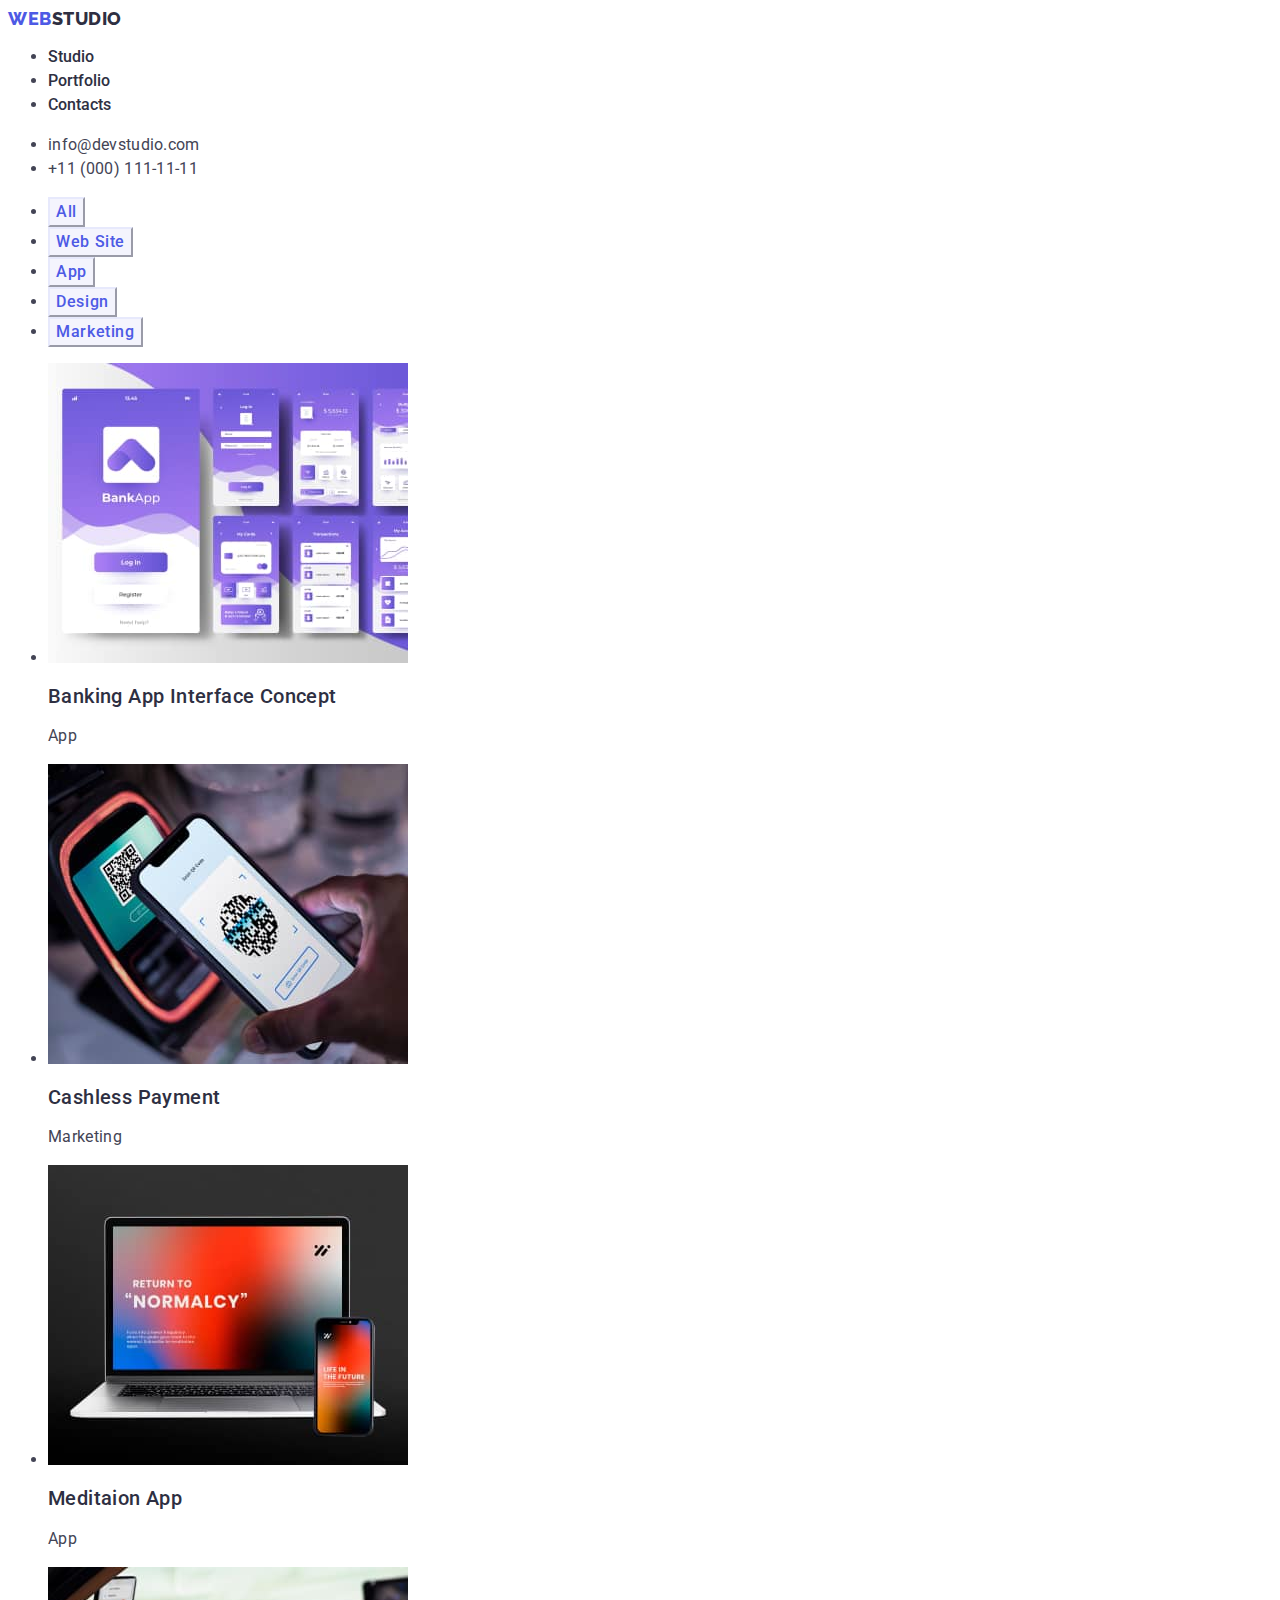
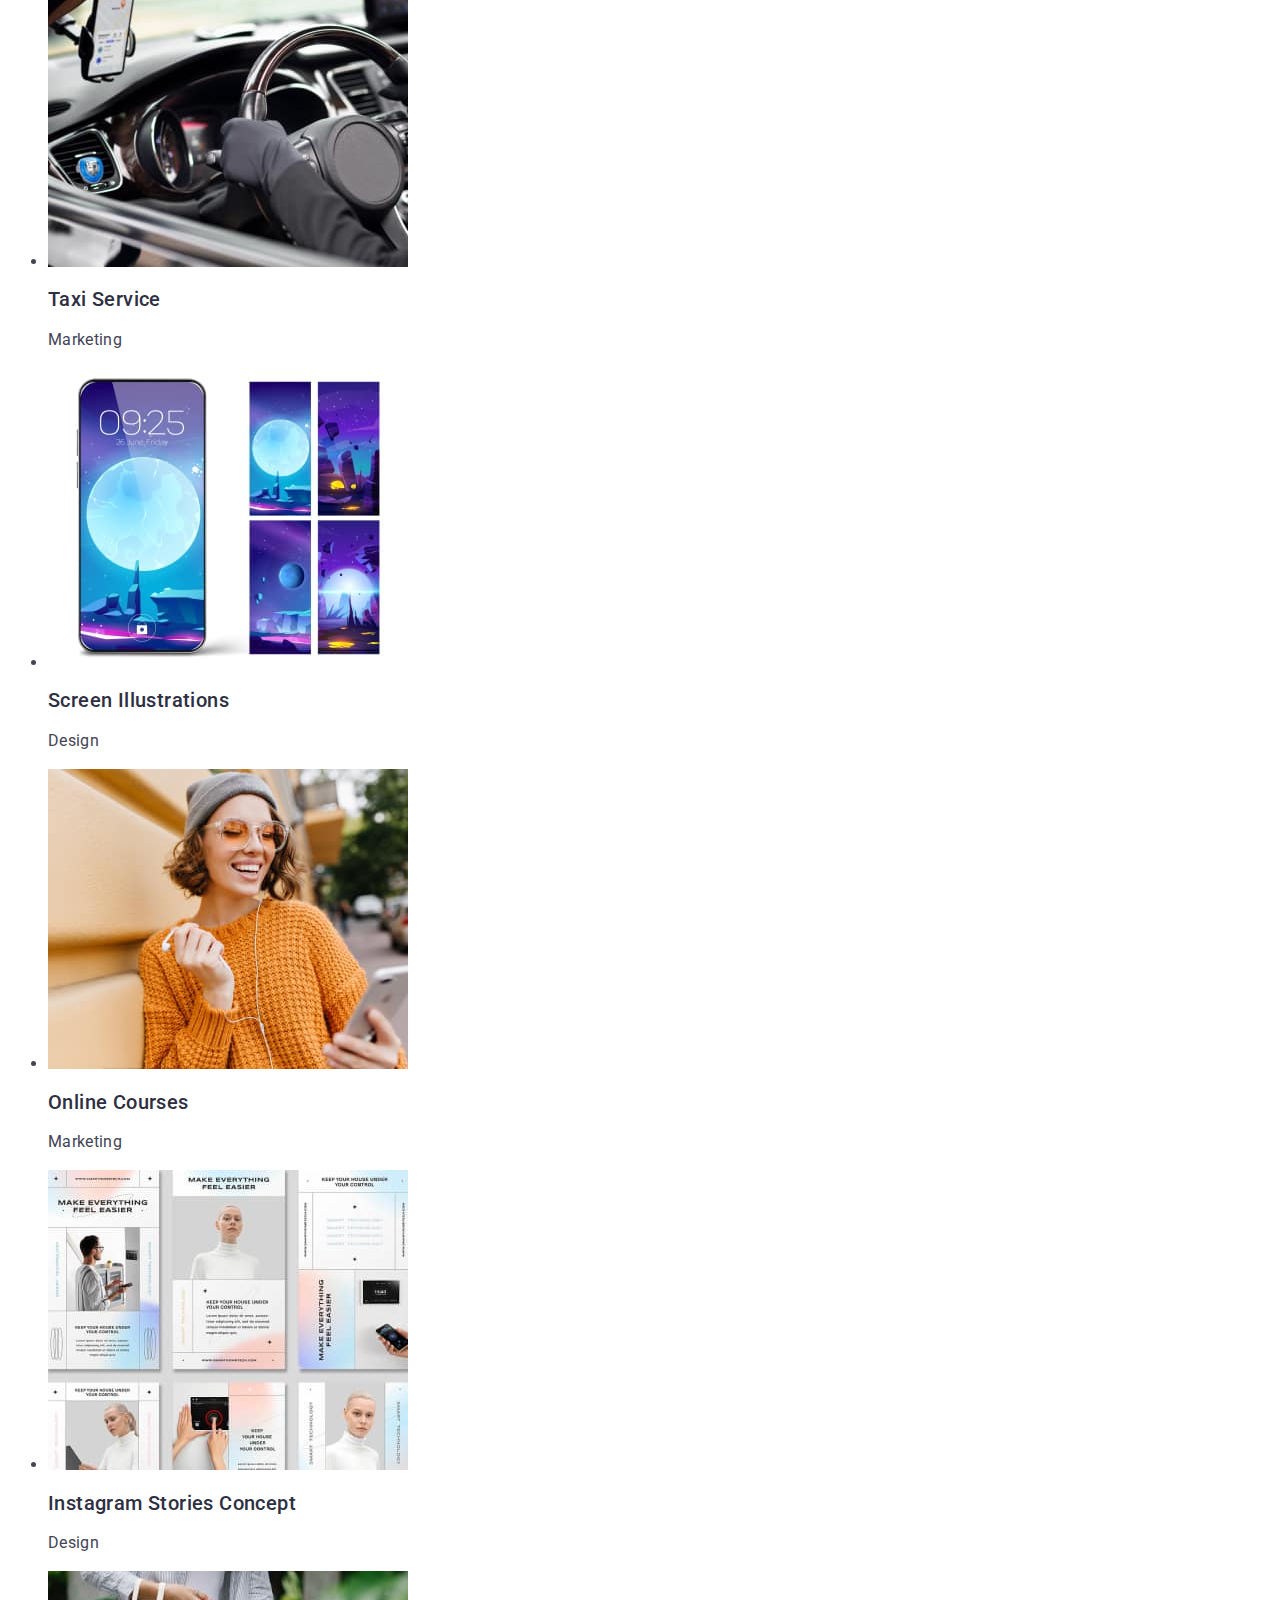
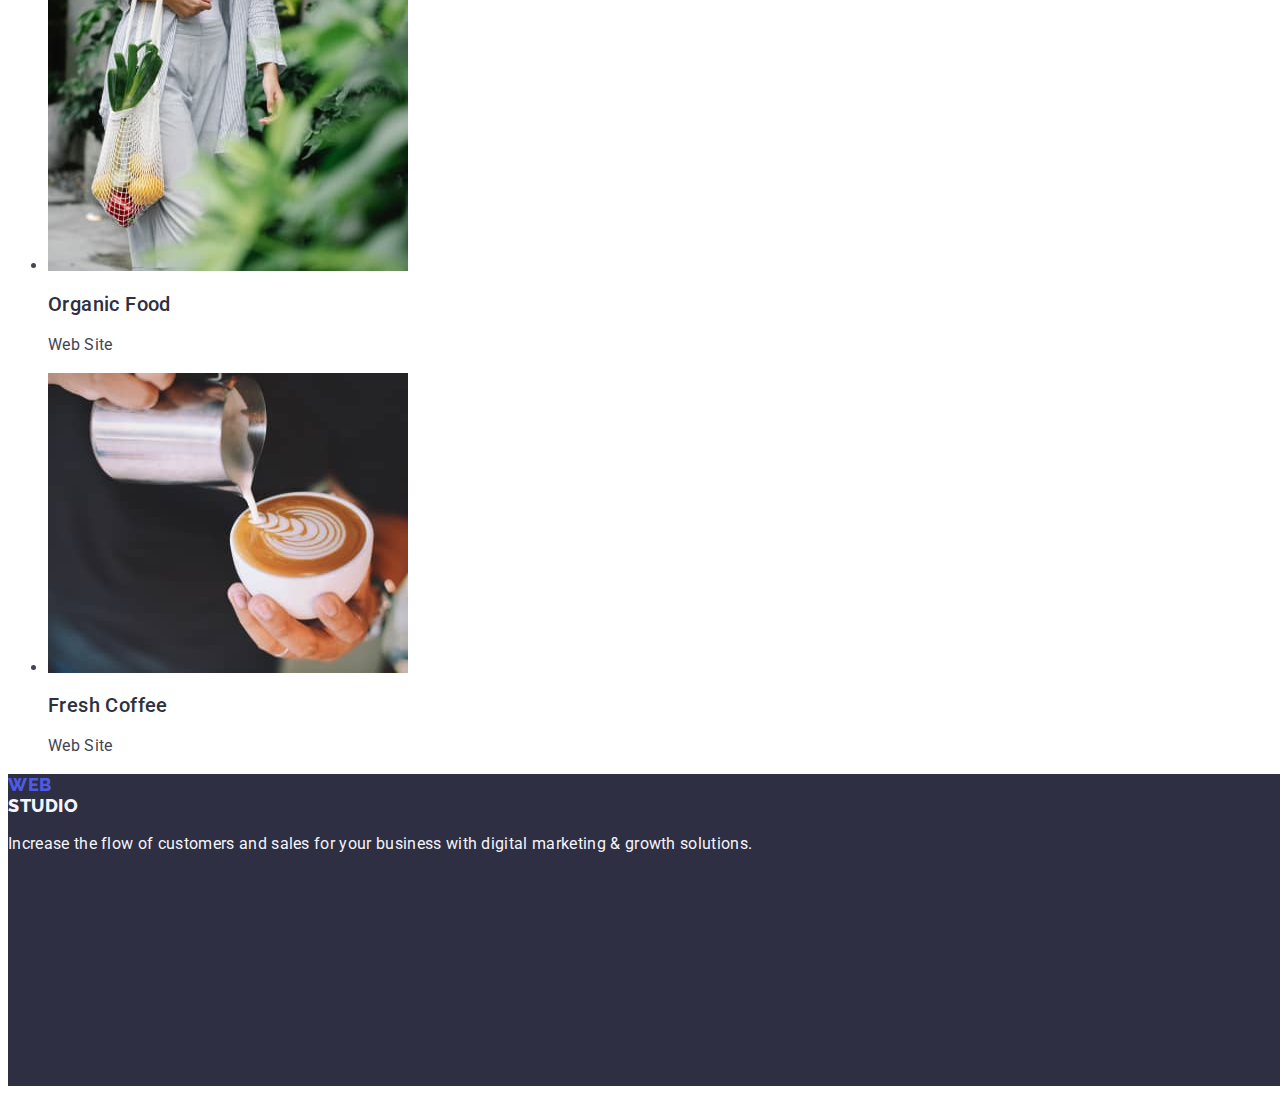
==== commit 7f0d3a26: "lesson3" ====
--- a/portfolio.html
+++ b/portfolio.html
@@ -12,12 +12,12 @@
     <link rel="stylesheet" href="./css/styles.css" />
     <title>hw-002</title>
   </head>
-  <body>
+  <body style="color: #434455; font-family: Roboto, sans-serif">
     <!-- Header -->
     <header>
       <nav>
-        <a href="./portfolio.html" class="logo-first-link"
-          >Web<span class="logo-second-link">Studio</span></a
+        <a href="./portfolio.html" class="logo-first-link link"
+          >Web<span class="logo-second-link link">Studio</span></a
         >
         <ul class="list">
           <li>
@@ -55,25 +55,19 @@
           <li>
             <button type="button" class="filter-buttons-section">All</button>
           </li>
-        </ul>
-        <ul>
           <li>
             <button type="button" class="filter-buttons-section">
               Web Site
             </button>
           </li>
-        </ul>
-        <ul>
           <li>
             <button type="button" class="filter-buttons-section">App</button>
           </li>
-        </ul>
-        <ul>
+
           <li>
             <button type="button" class="filter-buttons-section">Design</button>
           </li>
-        </ul>
-        <ul>
+
           <li>
             <button type="button" class="filter-buttons-section">
               Marketing
@@ -85,7 +79,7 @@
 
         <!-- Row one -->
 
-        <ul>
+        <ul class="list">
           <li>
             <img
               src="./images/image-one-hw2.jpg"
--- a/css/styles.css
+++ b/css/styles.css
@@ -55,11 +55,12 @@
 }
 
 .logo-first-link-light {
+  font-family: var(--header-font-family);
   color: var(--iris-color);
   font-size: 18px;
   font-style: normal;
   font-weight: 800;
-  line-height: 116.667%;
+  line-height: 1.17;
   letter-spacing: 0.54px;
   text-transform: uppercase;
   display: flex;
@@ -70,11 +71,12 @@
 }
 
 .logo-second-link-light {
+  font-family: var(--header-font-family);
   color: var(--cloud-color);
   font-size: 18px;
   font-style: normal;
   font-weight: 800;
-  line-height: 116.667%;
+  line-height: 1.17;
   letter-spacing: 0.54px;
   text-transform: uppercase;
   display: flex;
@@ -171,6 +173,7 @@
 .hero-section-button:hover,
 .hero-section-button:focus {
   color: var(--ocean-color);
+  background-color: var(--ocean-color);
 }
 
 .section-two-header {
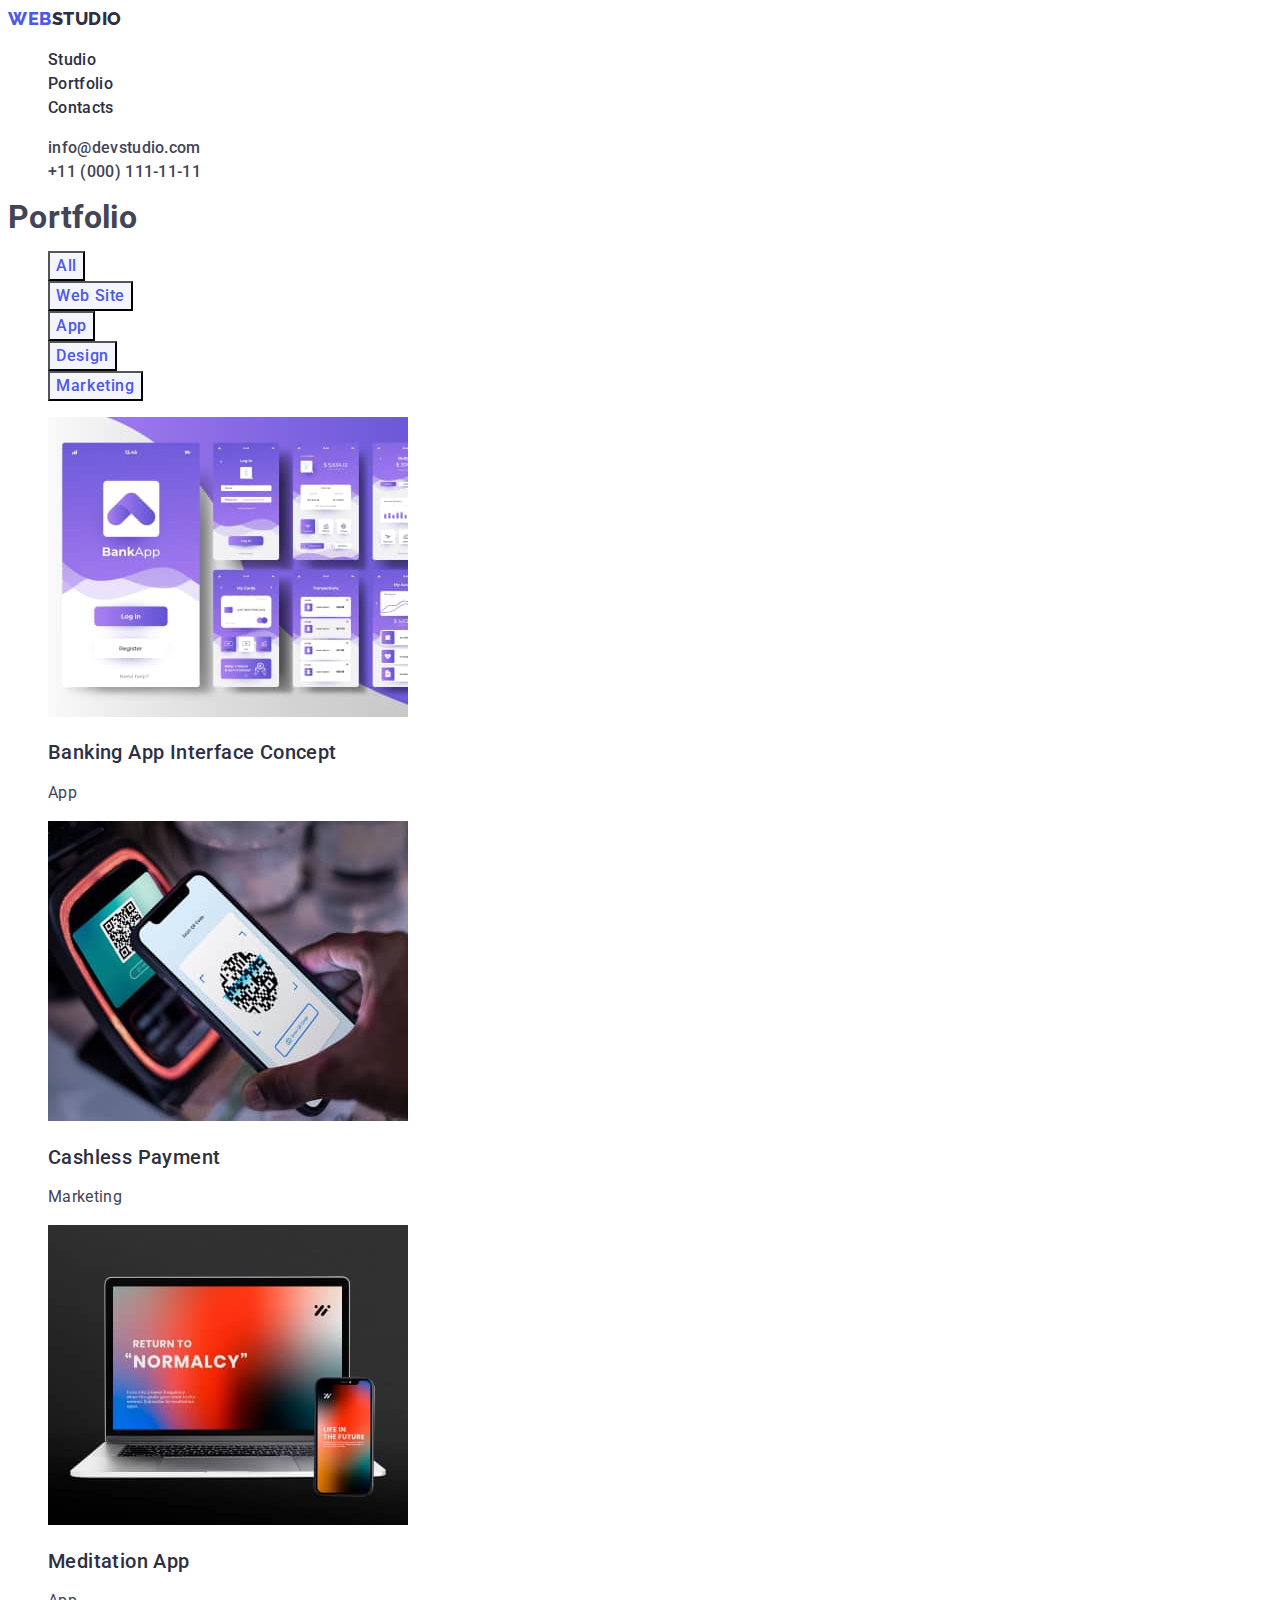
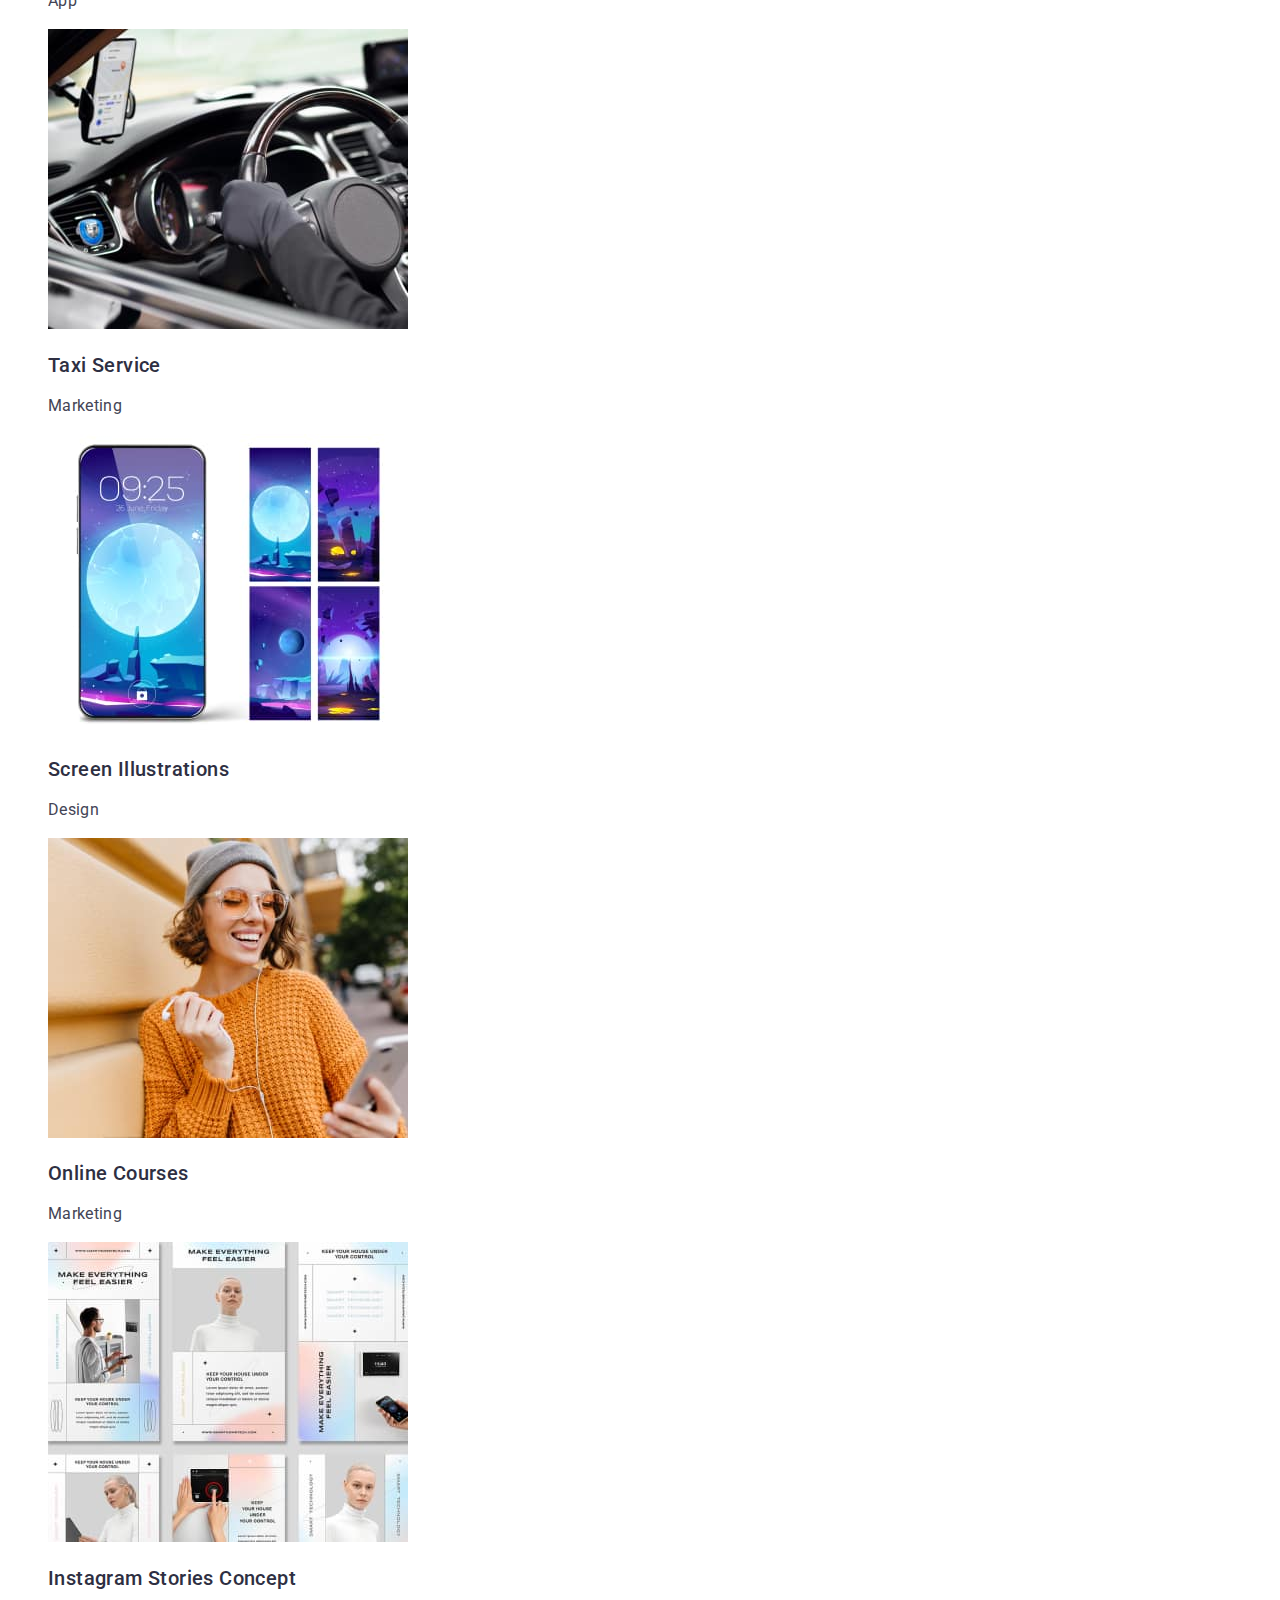
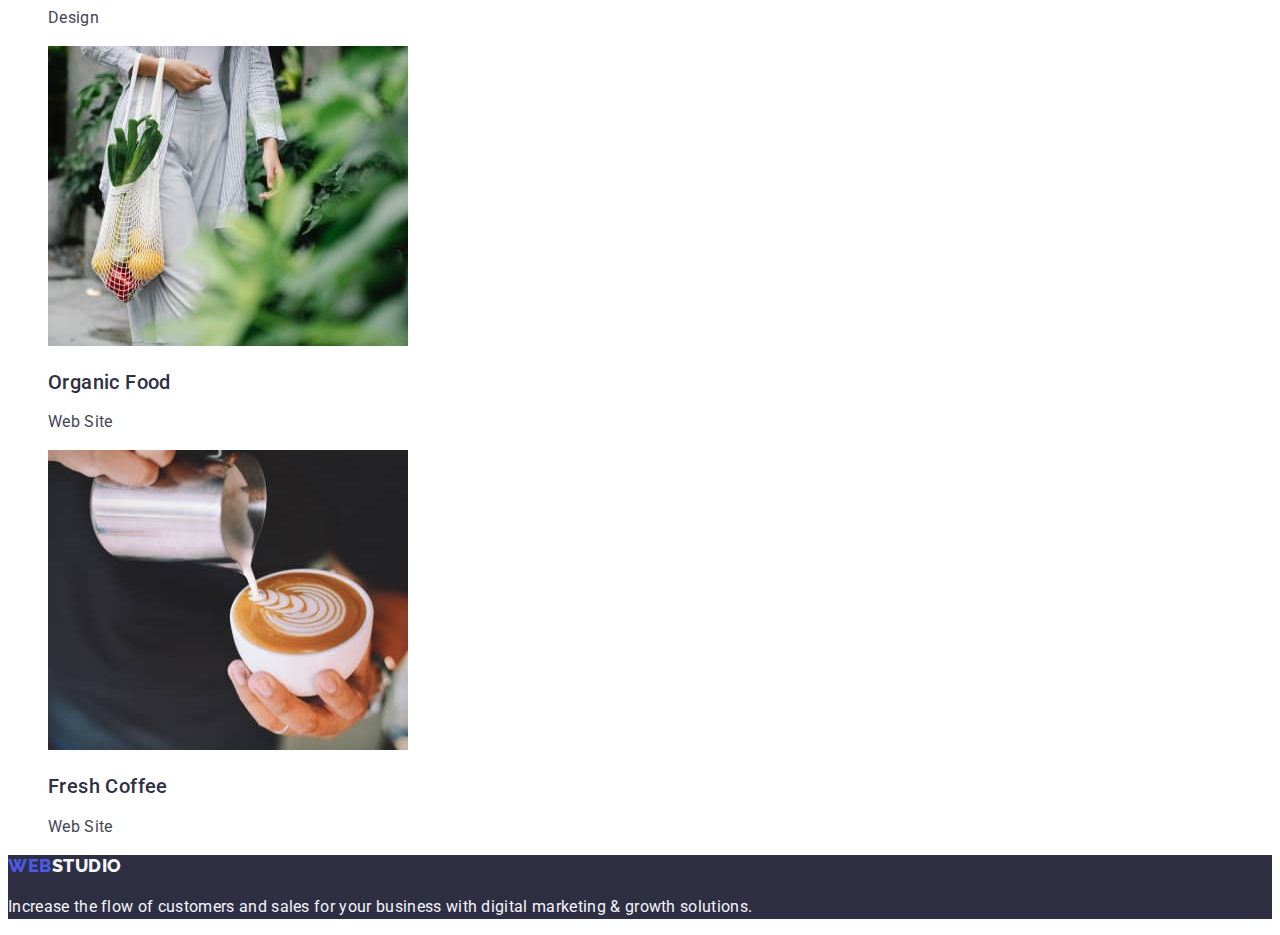
==== commit d508d6cf: "lesson3" ====
--- a/portfolio.html
+++ b/portfolio.html
@@ -10,191 +10,168 @@
       rel="stylesheet"
     />
     <link rel="stylesheet" href="./css/styles.css" />
-    <title>hw-002</title>
+    <title>goit-markup-hw-02</title>
   </head>
-  <body style="color: #434455; font-family: Roboto, sans-serif">
-    <!-- Header -->
+  <body>
     <header>
-      <nav>
-        <a href="./portfolio.html" class="logo-first-link link"
-          >Web<span class="logo-second-link link">Studio</span></a
+      <nav class="nav-bar">
+        <a href="./index.html" class="logo link"
+          >Web<span class="second-word">Studio</span></a
         >
         <ul class="list">
+          <li><a href="./index.html" class="list-link link">Studio</a></li>
           <li>
-            <a href="./index.html" class="topline-words-header">Studio</a>
+            <a href="./portfolio.html" class="list-link link">Portfolio</a>
           </li>
-          <li>
-            <a href="./portfolio.html" class="topline-words-header"
-              >Portfolio</a
-            >
-          </li>
-          <li><a href="" class="topline-words-header">Contacts</a></li>
+          <li><a href="" class="list-link link">Contacts</a></li>
         </ul>
       </nav>
-      <address>
-        <ul>
+      <address class="contact">
+        <ul class="list">
           <li>
-            <a href="mailto:info@devstudio.com" class="address-mail-header"
+            <a href="mailto:info@devstudio.com" class="contact-link link"
               >info@devstudio.com</a
             >
           </li>
           <li>
-            <a href="tel:+110001111111" class="address-phone-number"
+            <a href="tel:+110001111111" class="contact-link link"
               >+11 (000) 111-11-11</a
             >
           </li>
         </ul>
       </address>
     </header>
-
     <main>
-      <!-- Buttons -->
       <section>
-        <h1 hidden>Text</h1>
-        <ul class="list">
+        <h1>Portfolio</h1>
+        <ul class="navigation-buttons list">
+          <li><button type="button" class="button">All</button></li>
+          <li><button type="button" class="button">Web Site</button></li>
+          <li><button type="button" class="button">App</button></li>
+          <li><button type="button" class="button">Design</button></li>
+          <li><button type="button" class="button">Marketing</button></li>
+        </ul>
+        <ul class="list portfolio-list">
           <li>
-            <button type="button" class="filter-buttons-section">All</button>
+            <a href="www." class="link">
+              <img
+                src="./images/image-one-hw2.jpg"
+                alt="banking app interface"
+                width="360"
+                height="300"
+              />
+              <h2 class="portfolio-title">Banking App Interface Concept</h2>
+              <p class="portfolio-text">App</p>
+            </a>
           </li>
           <li>
-            <button type="button" class="filter-buttons-section">
-              Web Site
-            </button>
+            <a href="www." class="link">
+              <img
+                src="./images/image-two-hw2.jpg"
+                alt="cashless payment"
+                width="360"
+                height="300"
+              />
+              <h2 class="portfolio-title">Cashless Payment</h2>
+              <p class="portfolio-text">Marketing</p>
+            </a>
           </li>
           <li>
-            <button type="button" class="filter-buttons-section">App</button>
+            <a href="www." class="link">
+              <img
+                src="./images/image-three-hw2.jpg"
+                alt="meditation app"
+                width="360"
+                height="300"
+              />
+              <h2 class="portfolio-title">Meditation App</h2>
+              <p class="portfolio-text">App</p>
+            </a>
           </li>
 
           <li>
-            <button type="button" class="filter-buttons-section">Design</button>
+            <a href="www." class="link">
+              <img
+                src="./images/image-four-hw2.jpg"
+                alt="taxi services"
+                width="360"
+                height="300"
+              />
+              <h2 class="portfolio-title">Taxi Service</h2>
+              <p class="portfolio-text">Marketing</p>
+            </a>
           </li>
-
           <li>
-            <button type="button" class="filter-buttons-section">
-              Marketing
-            </button>
+            <a href="www." class="link">
+              <img
+                src="./images/image-five-hw2.jpg"
+                alt="screen ilustration"
+                width="360"
+                height="300"
+              />
+              <h2 class="portfolio-title">Screen Illustrations</h2>
+              <p class="portfolio-text">Design</p>
+            </a>
           </li>
-        </ul>
-
-        <!-- Images cards -->
-
-        <!-- Row one -->
-
-        <ul class="list">
           <li>
-            <img
-              src="./images/image-one-hw2.jpg"
-              alt="image-one-hw2"
-              width="360"
-            />
-            <h2 class="image-card-header">Banking App Interface Concept</h2>
-            <p class="image-card-paragraf">App</p>
+            <a href="www." class="link">
+              <img
+                src="./images/image-six-hw2.jpg"
+                alt="online courses"
+                width="360"
+                height="300"
+              />
+              <h2 class="portfolio-title">Online Courses</h2>
+              <p class="portfolio-text">Marketing</p>
+            </a>
           </li>
-        </ul>
-        <ul>
           <li>
-            <img
-              src="./images/image-two-hw2.jpg"
-              alt="image-two-hw2"
-              width="360"
-            />
-            <h2 class="image-card-header">Cashless Payment</h2>
-            <p class="image-card-paragraf">Marketing</p>
+            <a href="www." class="link">
+              <img
+                src="./images/image-seven-hw2.jpg"
+                alt="instagram stories"
+                width="360"
+                height="300"
+              />
+              <h2 class="portfolio-title">Instagram Stories Concept</h2>
+              <p class="portfolio-text">Design</p>
+            </a>
           </li>
-        </ul>
-        <ul>
           <li>
-            <img
-              src="./images/image-three-hw2.jpg"
-              alt="image-three-hw2"
-              width="360"
-            />
-            <h2 class="image-card-header">Meditaion App</h2>
-            <p class="image-card-paragraf">App</p>
+            <a href="www." class="link">
+              <img
+                src="./images/image-eight-hw2.jpg"
+                alt="organic food"
+                width="360"
+                height="300"
+              />
+              <h2 class="portfolio-title">Organic Food</h2>
+              <p class="portfolio-text">Web Site</p>
+            </a>
           </li>
-        </ul>
-
-        <!-- Row two -->
-        <ul>
           <li>
-            <img
-              src="./images/image-four-hw2.jpg"
-              alt="image-four-hw2"
-              width="360"
-            />
-            <h2 class="image-card-header">Taxi Service</h2>
-            <p class="image-card-paragraf">Marketing</p>
-          </li>
-        </ul>
-        <ul>
-          <li>
-            <img
-              src="./images/image-five-hw2.jpg"
-              alt="image-five-hw2"
-              width="360"
-            />
-            <h2 class="image-card-header">Screen Illustrations</h2>
-            <p class="image-card-paragraf">Design</p>
-          </li>
-        </ul>
-        <ul>
-          <li>
-            <img
-              src="./images/image-six-hw2.jpg"
-              alt="image-six-hw2"
-              width="360"
-            />
-            <h2 class="image-card-header">Online Courses</h2>
-            <p class="image-card-paragraf">Marketing</p>
-          </li>
-        </ul>
-
-        <!-- Row three -->
-        <ul>
-          <li>
-            <img
-              src="./images/image-seven-hw2.jpg"
-              alt="image-seven-hw2"
-              width="360"
-            />
-            <h2 class="image-card-header">Instagram Stories Concept</h2>
-            <p class="image-card-paragraf">Design</p>
-          </li>
-        </ul>
-        <ul>
-          <li>
-            <img
-              src="./images/image-eight-hw2.jpg"
-              alt="image-eight-hw2"
-              width="360"
-            />
-            <h2 class="image-card-header">Organic Food</h2>
-            <p class="image-card-paragraf">Web Site</p>
-          </li>
-        </ul>
-        <ul>
-          <li>
-            <img
-              src="./images/image-nine-hw2.jpg"
-              alt="image-nine-hw2"
-              width="360"
-            />
-            <h2 class="image-card-header">Fresh Coffee</h2>
-            <p class="image-card-paragraf">Web Site</p>
+            <a href="" class="link">
+              <img
+                src="./images/image-nine-hw2.jpg"
+                alt="fresh coffe2"
+                width="360"
+                height="300"
+              />
+              <h2 class="portfolio-title">Fresh Coffee</h2>
+              <p class="portfolio-text">Web Site</p>
+            </a>
           </li>
         </ul>
       </section>
     </main>
-
-    <!-- Footer section -->
-    <footer class="footer-section-down">
-      <a href="./portfolio.html" class="logo-first-link"
-        >Web<span class="logo-second-link-light">Studio</span></a
+    <footer class="footer-content">
+      <a href="./index.html" class="footer-logo logo link"
+        >Web<span class="span">Studio</span></a
       >
-      <p class="fotter-paragraf-section">
+      <p class="footer-text">
         Increase the flow of customers and sales for your business with digital
-        marketing &amp; growth solutions.
+        marketing & growth solutions.
       </p>
-      <address></address>
     </footer>
   </body>
 </html>
--- a/css/styles.css
+++ b/css/styles.css
@@ -1,300 +1,187 @@
 :root {
-  --text-font-family: "Roboto", sans-serif;
-  --header-font-family: "Raleway", sans-serif;
-  --iris-color: #4d5ae5;
-  --navy-blue-color: #2e2f42;
-  --white-color: #fff;
-  --slate-color: #434455;
-  --cloud-color: #f4f4fd;
-  --cornflower-color: #e7e9fc;
-  --ocean-color: #404bbf;
-  --shadow-color: rgba(0, 0, 0, 0.15);
+  --primary-brand: #4d5ae5;
+  --pressed-state: #404bbf;
+  --dark: #2e2f42;
+  --succes: #31d0aa;
+  --text: #434455;
+  --subtle-text: #8e8f99;
+  --accent: #e7e9fc;
+  --modal-overlay: #f4f4fd;
+  --hero-background: #2e2f42;
+  --white-background: #2e2f42;
+  --mmodal-background: #ffffff;
+  --fs-small: 18px;
+  --fs-body: 16px;
+  --fs-title: 56px;
+  --fs-h2: 36px;
+  --fs-medoi: 20px;
+  --fs-extra-small: 12px;
+  --fw-blackt: 800;
+  --fw-boldt: 700;
+  --fw-normalt: 400;
+  --fw-mediumt: 500;
 }
 
-/* Global styles */
-
-.body {
-  font-family: var(--text-font-family);
-  color: var(--slate-color);
-  background-color: var(--white-color);
+body {
+  font-family: "Roboto", sans-serif;
+  color: #434455;
+  font-size: 16px;
+  font-style: normal;
+  font-weight: 400;
+  line-height: 24px;
+  letter-spacing: 0.02em;
+  background: #ffffff;
 }
-
-/* Classes */
-
-.header-background-color {
-  width: 1440px;
-  height: 72px;
-  flex-shrink: 0;
-  border-bottom: 1px solid var(--CORNFLOWER, #e7e9fc);
-  background: var(--WHITE, #fff);
-}
-.logo-first-link {
-  font-family: var(--header-font-family);
-  color: var(--iris-color);
+.logo {
+  font-family: "Raleway", sans-serif;
   font-size: 18px;
   font-style: normal;
   font-weight: 800;
-  line-height: 1.17;
-  letter-spacing: 0.54px;
+  line-height: 1.17em;
+  letter-spacing: 0.03em;
+  text-decoration: none;
   text-transform: uppercase;
+  color: #4d5ae5;
+}
+.link {
   text-decoration: none;
-  width: 44px;
+}
+.second-word {
+  color: #2e2f42;
+}
+.list-link {
+  color: #2e2f42;
+  text-decoration: none;
+  font-size: 16px;
+  font-weight: 500;
+  line-height: 1.5em;
 }
 
-.logo-second-link {
-  font-family: var(--header-font-family);
-  color: var(--navy-blue-color);
-  font-size: 18px;
-  font-style: normal;
-  font-weight: 800;
-  line-height: 1.17;
-  letter-spacing: 0.54px;
-  text-transform: uppercase;
-  text-decoration: none;
-  width: 71px;
+.list-link:hover {
+  color: #404bbf;
 }
 
-.logo-first-link-light {
-  font-family: var(--header-font-family);
-  color: var(--iris-color);
-  font-size: 18px;
+.list-link:focus {
+  color: #404bbf;
+}
+.contact {
   font-style: normal;
-  font-weight: 800;
-  line-height: 1.17;
-  letter-spacing: 0.54px;
-  text-transform: uppercase;
-  display: flex;
-  width: 44px;
-  height: 21px;
-  flex-direction: column;
-  justify-content: center;
 }
 
-.logo-second-link-light {
-  font-family: var(--header-font-family);
-  color: var(--cloud-color);
-  font-size: 18px;
-  font-style: normal;
-  font-weight: 800;
-  line-height: 1.17;
-  letter-spacing: 0.54px;
-  text-transform: uppercase;
-  display: flex;
-  width: 71px;
-  height: 21px;
-  flex-direction: column;
-  justify-content: center;
+.contact-link {
+  color: #434455;
+  font-size: 16px;
+  font-weight: 500;
+  line-height: 1.5em;
+}
+.contact-link:hover {
+  color: #404bbf;
+}
+.contact-link:focus {
+  color: #404bbf;
+}
+.primary-section {
+  background-color: #2e2f42;
+  text-align: center;
+}
+.primary-title {
+  letter-spacing: 0.02em;
+  font-size: 56px;
+  line-height: 1.07em;
+  color: #ffffff;
 }
 
-.hero-section-background {
-  width: 1440px;
-  height: 600px;
-  flex-shrink: 0;
-  background-color: var(--navy-blue-color);
+.hero-button {
+  font-family: "Roboto", sans-serif;
+  font-weight: 500;
+  font-size: 16px;
+  line-height: 1.5em;
+  letter-spacing: 0.04em;
+  background: #4d5ae5;
+  color: #fff;
+  cursor: pointer;
+}
+.hero-button:hover {
+  background-color: #404bbf;
+}
+.hero-button:focus {
+  background-color: #404bbf;
 }
 
-.topline-words-header {
-  color: var(--navy-blue-color);
-  font-size: 16px;
-  font-style: normal;
-  font-weight: 500;
-  line-height: 1.5;
-  letter-spacing: 0, 02em;
-  text-decoration: none;
-  list-style-type: none;
+.list {
+  list-style: none;
 }
 
-.topline-words-header:hover,
-.topline-words-header:focus {
-  color: var(--iris-color);
+.section-title {
+  letter-spacing: 0.02em;
+  text-align: center;
+  text-transform: capitalize;
+  font-size: 36px;
+  line-height: 1.11em;
+  color: #2e2f42;
+}
+.team-section {
+  background-color: #f4f4fd;
+}
+.team-member {
+  background-color: #ffffff;
+}
+.sub-title {
+  letter-spacing: 0.02em;
+  font-weight: 500;
+  font-size: 20px;
+  line-height: 1.2em;
+  color: #2e2f42;
+  margin-bottom: 8px;
 }
 
-.address-mail-header {
-  color: var(--slate-color);
+.sub-text {
   font-size: 16px;
-  font-style: normal;
-  font-weight: 400;
-  line-height: 1.5;
-  letter-spacing: 0.32px;
-  text-decoration: none;
-  list-style-type: none;
+  line-height: 1.5em;
+  color: #434455;
+  letter-spacing: 0.02em;
+}
+.footer-content {
+  background-color: #2e2f42;
 }
 
-.address-mail-header:hover,
-.address-mail-header:focus {
-  color: var(--iris-color);
+.footer-text {
+  line-height: 1.5em;
+  color: #f4f4fd;
+}
+.footer-content .span {
+  color: #f4f4fd;
 }
 
-.address-phone-number {
-  color: var(--slate-color);
+.button {
+  font-family: "Roboto", sans-serif;
+  font-weight: 500;
   font-size: 16px;
-  font-style: normal;
-  font-weight: 400;
-  line-height: 1.5;
-  letter-spacing: 0.32px;
-  text-decoration: none;
-  list-style-type: none;
-}
-
-.address-phone-number:hover,
-.address-phone-number:focus {
-  color: var(--iris-color);
-}
-
-.hero-section-header {
-  color: var(--white-color);
-  font-size: 56px;
-  font-style: normal;
-  font-weight: 700;
-  line-height: 107.143%;
-  letter-spacing: 1.12px;
-  text-align: center;
-  width: 496px;
-  text-align: center;
-}
-
-.hero-section-button {
-  font-family: var(--text-font-family);
-  color: var(--white-color);
-  background: var(--iris-color);
-  box-shadow: var(--shadow-color);
-  font-size: 16px;
-  font-style: normal;
-  font-weight: 500;
-  line-height: 150%;
-  letter-spacing: 0.64px;
-  cursor: pointer;
-  display: inline-flex;
-  padding: 16px 32px;
-  align-items: flex-start;
-  gap: 10px;
-}
-
-.hero-section-button:hover,
-.hero-section-button:focus {
-  color: var(--ocean-color);
-  background-color: var(--ocean-color);
-}
-
-.section-two-header {
-  color: var(--navy-blue-color);
-  font-size: 20px;
-  font-style: normal;
-  font-weight: 500;
-  line-height: 120%;
-  letter-spacing: 0.4px;
-  width: 264px;
-}
-
-.section-two-paragraf {
-  color: var(--slate-color);
-  font-size: 16px;
-  font-style: normal;
-  font-weight: 400;
-  line-height: 150%;
-  letter-spacing: 0.32px;
-  width: 264px;
-}
-
-.section-three-header {
-  color: var(--navy-blue-color);
-  font-size: 36px;
-  font-style: normal;
-  font-weight: 700;
-  line-height: 111.111%;
-  letter-spacing: 0.72px;
-  text-transform: capitalize;
-  text-align: center;
-}
-
-.section-four-page {
+  line-height: 1.5em;
+  letter-spacing: 0.04em;
+  color: #4d5ae5;
   background-color: #f4f4fd;
-}
-
-.image-section-three {
-  display: inline-flex;
-  flex-direction: column;
-  align-items: flex-start;
-}
-
-.section-four-header {
-  color: var(--navy-blue-color);
-  font-size: 36px;
-  font-style: normal;
-  font-weight: 700;
-  line-height: 111.111%;
-  letter-spacing: 0.72px;
-  text-transform: capitalize;
-}
-
-.section-four-names {
-  color: var(--navy-blue-color);
-  font-size: 20px;
-  font-style: normal;
-  font-weight: 500;
-  line-height: 120%;
-  letter-spacing: 0.4px;
-  text-align: center;
-}
-
-.section-four-jobs {
-  color: var(--slate-color);
-  font-size: 16px;
-  font-style: normal;
-  font-weight: 400;
-  line-height: 150%;
-  letter-spacing: 0.32px;
-}
-
-.fotter-paragraf-section {
-  color: var(--cloud-color);
-  font-size: 16px;
-  font-style: normal;
-  font-weight: 400;
-  line-height: 150%;
-  letter-spacing: 0.32px;
-}
-
-.footer-section-down {
-  background-color: #2e2f42;
-  width: 1440px;
-  height: 312px;
-  flex-shrink: 0;
-}
-
-.filter-buttons-section {
-  font-family: var(--text-font-family);
-  border-color: var(--cornflower-color);
-  color: var(--iris-color);
-  background-color: var(--cloud-color);
-  font-size: 16px;
-  font-style: normal;
-  font-weight: 500;
-  line-height: 150%;
-  letter-spacing: 0.64px;
   cursor: pointer;
 }
 
-.filter-buttons-section:hover,
-.filter-buttons-section:focus {
-  background-color: var(--ocean-color);
-  color: var(--white-color);
+.button:hover {
+  background-color: #404bbf;
+  color: #ffffff;
 }
 
-.image-card-header {
-  color: var(--navy-blue-color);
-  font-size: 20px;
-  font-style: normal;
-  font-weight: 500;
-  line-height: 1.2;
-  letter-spacing: 0.02em;
+.button:focus {
+  color: #ffffff;
+  background-color: #404bbf;
 }
 
-.image-card-paragraf {
-  color: var(--slate-color);
-  font-size: 16px;
-  font-style: normal;
-  font-weight: 400;
-  line-height: 1.5;
+.portfolio-title {
+  font-weight: 500;
+  font-size: 20px;
+  line-height: 1.2em;
   letter-spacing: 0.02em;
+  color: #2e2f42;
 }
+
+.portfolio-text {
+  color: #434455;
+}
